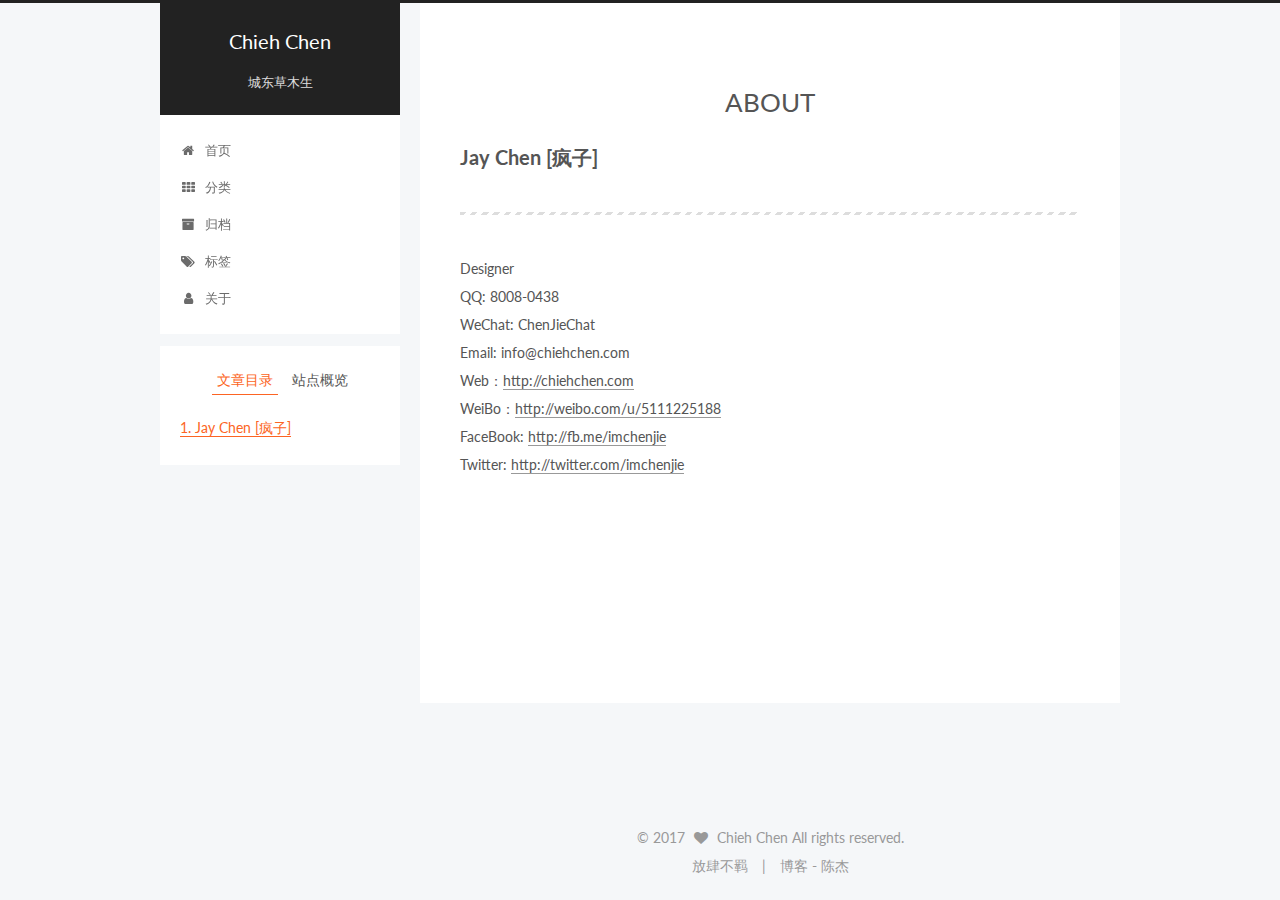
==== about/index.html @ 5070d433 "Site updated: 2017-07-24 15:08:11" ====
<!DOCTYPE html>



  


<html class="theme-next pisces use-motion" lang="zh-Hans">
<head>
  <meta charset="UTF-8"/>
<meta http-equiv="X-UA-Compatible" content="IE=edge" />
<meta name="viewport" content="width=device-width, initial-scale=1, maximum-scale=1"/>









<meta http-equiv="Cache-Control" content="no-transform" />
<meta http-equiv="Cache-Control" content="no-siteapp" />















  
  
  <link href="/lib/fancybox/source/jquery.fancybox.css?v=2.1.5" rel="stylesheet" type="text/css" />




  
  
  
  

  
    
    
  

  

  

  

  

  
    
    
    <link href="//fonts.googleapis.com/css?family=Lato:300,300italic,400,400italic,700,700italic&subset=latin,latin-ext" rel="stylesheet" type="text/css">
  






<link href="/lib/font-awesome/css/font-awesome.min.css?v=4.6.2" rel="stylesheet" type="text/css" />

<link href="/css/main.css?v=5.1.1" rel="stylesheet" type="text/css" />


  <meta name="keywords" content="Hexo, NexT" />








  <link rel="shortcut icon" type="image/x-icon" href="/favicon.ico?v=5.1.1" />






<meta name="description" content="Jay Chen [疯子] DesignerQQ: 8008-0438WeChat: ChenJieChatEmail: info@chiehchen.comWeb：http://chiehchen.comWeiBo：http://weibo.com/u/5111225188FaceBook: http://fb.me/imchenjieTwitter: http://twitter.com/im">
<meta property="og:type" content="website">
<meta property="og:title" content="ABOUT">
<meta property="og:url" content="http://chiehchen.com/about/index.html">
<meta property="og:site_name" content="Chieh Chen">
<meta property="og:description" content="Jay Chen [疯子] DesignerQQ: 8008-0438WeChat: ChenJieChatEmail: info@chiehchen.comWeb：http://chiehchen.comWeiBo：http://weibo.com/u/5111225188FaceBook: http://fb.me/imchenjieTwitter: http://twitter.com/im">
<meta property="og:locale" content="zh-Hans">
<meta property="og:updated_time" content="2017-07-24T06:23:41.690Z">
<meta name="twitter:card" content="summary">
<meta name="twitter:title" content="ABOUT">
<meta name="twitter:description" content="Jay Chen [疯子] DesignerQQ: 8008-0438WeChat: ChenJieChatEmail: info@chiehchen.comWeb：http://chiehchen.comWeiBo：http://weibo.com/u/5111225188FaceBook: http://fb.me/imchenjieTwitter: http://twitter.com/im">



<script type="text/javascript" id="hexo.configurations">
  var NexT = window.NexT || {};
  var CONFIG = {
    root: '/',
    scheme: 'Pisces',
    sidebar: {"position":"left","display":"post","offset":12,"offset_float":0,"b2t":false,"scrollpercent":false,"onmobile":false},
    fancybox: true,
    motion: true,
    duoshuo: {
      userId: '0',
      author: '博主'
    },
    algolia: {
      applicationID: '',
      apiKey: '',
      indexName: '',
      hits: {"per_page":10},
      labels: {"input_placeholder":"Search for Posts","hits_empty":"We didn't find any results for the search: ${query}","hits_stats":"${hits} results found in ${time} ms"}
    }
  };
</script>



  <link rel="canonical" href="http://chiehchen.com/about/"/>





  <title>ABOUT | Chieh Chen</title>
  














</head>

<body itemscope itemtype="http://schema.org/WebPage" lang="zh-Hans">

  
  
    
  

  <div class="container sidebar-position-left page-post-detail ">
    <div class="headband"></div>

    <header id="header" class="header" itemscope itemtype="http://schema.org/WPHeader">
      <div class="header-inner"><div class="site-brand-wrapper">
  <div class="site-meta ">
    

    <div class="custom-logo-site-title">
      <a href="/"  class="brand" rel="start">
        <span class="logo-line-before"><i></i></span>
        <span class="site-title">Chieh Chen</span>
        <span class="logo-line-after"><i></i></span>
      </a>
    </div>
      
        <p class="site-subtitle">城东草木生</p>
      
  </div>

  <div class="site-nav-toggle">
    <button>
      <span class="btn-bar"></span>
      <span class="btn-bar"></span>
      <span class="btn-bar"></span>
    </button>
  </div>
</div>

<nav class="site-nav">
  

  
    <ul id="menu" class="menu">
      
        
        <li class="menu-item menu-item-home">
          <a href="/" rel="section">
            
              <i class="menu-item-icon fa fa-fw fa-home"></i> <br />
            
            首页
          </a>
        </li>
      
        
        <li class="menu-item menu-item-categories">
          <a href="/categories/" rel="section">
            
              <i class="menu-item-icon fa fa-fw fa-th"></i> <br />
            
            分类
          </a>
        </li>
      
        
        <li class="menu-item menu-item-archives">
          <a href="/archives/" rel="section">
            
              <i class="menu-item-icon fa fa-fw fa-archive"></i> <br />
            
            归档
          </a>
        </li>
      
        
        <li class="menu-item menu-item-tags">
          <a href="/tags/" rel="section">
            
              <i class="menu-item-icon fa fa-fw fa-tags"></i> <br />
            
            标签
          </a>
        </li>
      
        
        <li class="menu-item menu-item-about">
          <a href="/about/" rel="section">
            
              <i class="menu-item-icon fa fa-fw fa-user"></i> <br />
            
            关于
          </a>
        </li>
      

      
    </ul>
  

  
</nav>



 </div>
    </header>

    <main id="main" class="main">
      <div class="main-inner">
        <div class="content-wrap">
          <div id="content" class="content">
            

  <div id="posts" class="posts-expand">
  <header class="post-header">

	<h1 class="post-title" itemprop="name headline">ABOUT</h1>



</header>

    
    
      <h2 id="Jay-Chen-疯子"><a href="#Jay-Chen-疯子" class="headerlink" title="Jay Chen [疯子]"></a>Jay Chen [疯子]</h2><hr>
<p>Designer<br>QQ: 8008-0438<br>WeChat: ChenJieChat<br>Email: info@chiehchen.com<br>Web：<a href="http://chiehchen.com">http://chiehchen.com</a><br>WeiBo：<a href="http://weibo.com/u/5111225188" target="_blank" rel="external">http://weibo.com/u/5111225188</a><br>FaceBook: <a href="http://fb.me/imchenjie" target="_blank" rel="external">http://fb.me/imchenjie</a><br>Twitter: <a href="http://twitter.com/imchenjie" target="_blank" rel="external">http://twitter.com/imchenjie</a></p>

    
  </div>


          </div>
          


          

        </div>
        
          
  
  <div class="sidebar-toggle">
    <div class="sidebar-toggle-line-wrap">
      <span class="sidebar-toggle-line sidebar-toggle-line-first"></span>
      <span class="sidebar-toggle-line sidebar-toggle-line-middle"></span>
      <span class="sidebar-toggle-line sidebar-toggle-line-last"></span>
    </div>
  </div>

  <aside id="sidebar" class="sidebar">
    
    <div class="sidebar-inner">

      

      
        <ul class="sidebar-nav motion-element">
          <li class="sidebar-nav-toc sidebar-nav-active" data-target="post-toc-wrap" >
            文章目录
          </li>
          <li class="sidebar-nav-overview" data-target="site-overview">
            站点概览
          </li>
        </ul>
      

      <section class="site-overview sidebar-panel">
        <div class="site-author motion-element" itemprop="author" itemscope itemtype="http://schema.org/Person">
          <img class="site-author-image" itemprop="image"
               src="/images/avatar.gif"
               alt="Chieh Chen" />
          <p class="site-author-name" itemprop="name">Chieh Chen</p>
           
              <p class="site-description motion-element" itemprop="description">学无止境</p>
          
        </div>
        <nav class="site-state motion-element">

          
            <div class="site-state-item site-state-posts">
              <a href="/archives/">
                <span class="site-state-item-count">1</span>
                <span class="site-state-item-name">日志</span>
              </a>
            </div>
          

          

          

        </nav>

        

        <div class="links-of-author motion-element">
          
            
              <span class="links-of-author-item">
                <a href="https://github.com/JayChn" target="_blank" title="GitHub">
                  
                    <i class="fa fa-fw fa-github"></i>
                  
                  GitHub
                </a>
              </span>
            
              <span class="links-of-author-item">
                <a href="http://weibo.com/chenjie89" target="_blank" title="Weibo">
                  
                    <i class="fa fa-fw fa-weibo"></i>
                  
                  Weibo
                </a>
              </span>
            
              <span class="links-of-author-item">
                <a href="https://twitter.com/imchenjie" target="_blank" title="Twitter">
                  
                    <i class="fa fa-fw fa-twitter"></i>
                  
                  Twitter
                </a>
              </span>
            
              <span class="links-of-author-item">
                <a href="https://fb.me/imchenjie" target="_blank" title="facebook">
                  
                    <i class="fa fa-fw fa-globe"></i>
                  
                  facebook
                </a>
              </span>
            
          
        </div>

        
        

        
        
          <div class="links-of-blogroll motion-element links-of-blogroll-inline">
            <div class="links-of-blogroll-title">
              <i class="fa  fa-fw fa-globe"></i>
              友情链接测试
            </div>
            <ul class="links-of-blogroll-list">
              
                <li class="links-of-blogroll-item">
                  <a href="http://hao.sb" title="TEST" target="_blank">TEST</a>
                </li>
              
            </ul>
          </div>
        

        


      </section>

      
      <!--noindex-->
        <section class="post-toc-wrap motion-element sidebar-panel sidebar-panel-active">
          <div class="post-toc">

            
              
            

            
              <div class="post-toc-content"><ol class="nav"><li class="nav-item nav-level-2"><a class="nav-link" href="#Jay-Chen-疯子"><span class="nav-number">1.</span> <span class="nav-text">Jay Chen [疯子]</span></a></li></ol></div>
            

          </div>
        </section>
      <!--/noindex-->
      

      

    </div>
  </aside>


        
      </div>
    </main>

    <footer id="footer" class="footer">
      <div class="footer-inner">
        <div class="copyright" >
  
  &copy; 
  <span itemprop="copyrightYear">2017</span>
  <span class="with-love">
    <i class="fa fa-heart"></i>
  </span>
  <span class="author" itemprop="copyrightHolder"> Chieh Chen All rights reserved.</span>
</div>


<div class="powered-by">
    放肆不羁
</div>

<div class="theme-info">
  博客 -
  陈杰
  </a>
</div>


        

        
      </div>
    </footer>

    
      <div class="back-to-top">
        <i class="fa fa-arrow-up"></i>
        
      </div>
    

  </div>

  

<script type="text/javascript">
  if (Object.prototype.toString.call(window.Promise) !== '[object Function]') {
    window.Promise = null;
  }
</script>









  












  
  <script type="text/javascript" src="/lib/jquery/index.js?v=2.1.3"></script>

  
  <script type="text/javascript" src="/lib/fastclick/lib/fastclick.min.js?v=1.0.6"></script>

  
  <script type="text/javascript" src="/lib/jquery_lazyload/jquery.lazyload.js?v=1.9.7"></script>

  
  <script type="text/javascript" src="/lib/velocity/velocity.min.js?v=1.2.1"></script>

  
  <script type="text/javascript" src="/lib/velocity/velocity.ui.min.js?v=1.2.1"></script>

  
  <script type="text/javascript" src="/lib/fancybox/source/jquery.fancybox.pack.js?v=2.1.5"></script>


  


  <script type="text/javascript" src="/js/src/utils.js?v=5.1.1"></script>

  <script type="text/javascript" src="/js/src/motion.js?v=5.1.1"></script>



  
  


  <script type="text/javascript" src="/js/src/affix.js?v=5.1.1"></script>

  <script type="text/javascript" src="/js/src/schemes/pisces.js?v=5.1.1"></script>



  
    <script type="text/javascript" src="/js/src/scrollspy.js?v=5.1.1"></script>
<script type="text/javascript" src="/js/src/post-details.js?v=5.1.1"></script>

  

  


  <script type="text/javascript" src="/js/src/bootstrap.js?v=5.1.1"></script>



  


  




	





  





  






  





  

  

  

  

  

  

</body>
</html>
---- css/main.css ----
/* normalize.css v3.0.2 | MIT License | git.io/normalize */
html {
  font-family: sans-serif; /* 1 */
  -ms-text-size-adjust: 100%; /* 2 */
  -webkit-text-size-adjust: 100%; /* 2 */
}
body {
  margin: 0;
}
article,
aside,
details,
figcaption,
figure,
footer,
header,
hgroup,
main,
menu,
nav,
section,
summary {
  display: block;
}
audio,
canvas,
progress,
video {
  display: inline-block; /* 1 */
  vertical-align: baseline; /* 2 */
}
audio:not([controls]) {
  display: none;
  height: 0;
}
[hidden],
template {
  display: none;
}
a {
  background-color: transparent;
}
a:active,
a:hover {
  outline: 0;
}
abbr[title] {
  border-bottom: 1px dotted;
}
b,
strong {
  font-weight: bold;
}
dfn {
  font-style: italic;
}
h1 {
  font-size: 2em;
  margin: 0.67em 0;
}
mark {
  background: #ff0;
  color: #000;
}
small {
  font-size: 80%;
}
sub,
sup {
  font-size: 75%;
  line-height: 0;
  position: relative;
  vertical-align: baseline;
}
sup {
  top: -0.5em;
}
sub {
  bottom: -0.25em;
}
img {
  border: 0;
}
svg:not(:root) {
  overflow: hidden;
}
figure {
  margin: 1em 40px;
}
hr {
  -moz-box-sizing: content-box;
  box-sizing: content-box;
  height: 0;
}
pre {
  overflow: auto;
}
code,
kbd,
pre,
samp {
  font-family: monospace, monospace;
  font-size: 1em;
}
button,
input,
optgroup,
select,
textarea {
  color: inherit; /* 1 */
  font: inherit; /* 2 */
  margin: 0; /* 3 */
}
button {
  overflow: visible;
}
button,
select {
  text-transform: none;
}
button,
html input[type="button"],
input[type="reset"],
input[type="submit"] {
  -webkit-appearance: button; /* 2 */
  cursor: pointer; /* 3 */
}
button[disabled],
html input[disabled] {
  cursor: default;
}
button::-moz-focus-inner,
input::-moz-focus-inner {
  border: 0;
  padding: 0;
}
input {
  line-height: normal;
}
input[type="checkbox"],
input[type="radio"] {
  box-sizing: border-box; /* 1 */
  padding: 0; /* 2 */
}
input[type="number"]::-webkit-inner-spin-button,
input[type="number"]::-webkit-outer-spin-button {
  height: auto;
}
input[type="search"] {
  -webkit-appearance: textfield; /* 1 */
  -moz-box-sizing: content-box;
  -webkit-box-sizing: content-box; /* 2 */
  box-sizing: content-box;
}
input[type="search"]::-webkit-search-cancel-button,
input[type="search"]::-webkit-search-decoration {
  -webkit-appearance: none;
}
fieldset {
  border: 1px solid #c0c0c0;
  margin: 0 2px;
  padding: 0.35em 0.625em 0.75em;
}
legend {
  border: 0; /* 1 */
  padding: 0; /* 2 */
}
textarea {
  overflow: auto;
}
optgroup {
  font-weight: bold;
}
table {
  border-collapse: collapse;
  border-spacing: 0;
}
td,
th {
  padding: 0;
}
::selection {
  background: #262a30;
  color: #fff;
}
body {
  position: relative;
  font-family: 'Lato', "PingFang SC", "Microsoft YaHei", sans-serif;
  font-size: 14px;
  line-height: 2;
  color: #555;
  background: #f5f7f9;
}
@media (max-width: 767px) {
  body {
    padding-right: 0 !important;
  }
}
@media (min-width: 768px) and (max-width: 991px) {
  body {
    padding-right: 0 !important;
  }
}
@media (min-width: 1600px) {
  body {
    font-size: 16px;
  }
}
h1,
h2,
h3,
h4,
h5,
h6 {
  margin: 0;
  padding: 0;
  font-weight: bold;
  line-height: 1.5;
  font-family: 'Lato', "PingFang SC", "Microsoft YaHei", sans-serif;
}
h2,
h3,
h4,
h5,
h6 {
  margin: 20px 0 15px;
}
h1 {
  font-size: 22px;
}
@media (max-width: 767px) {
  h1 {
    font-size: 18px;
  }
}
h2 {
  font-size: 20px;
}
@media (max-width: 767px) {
  h2 {
    font-size: 16px;
  }
}
h3 {
  font-size: 18px;
}
@media (max-width: 767px) {
  h3 {
    font-size: 14px;
  }
}
h4 {
  font-size: 16px;
}
@media (max-width: 767px) {
  h4 {
    font-size: 12px;
  }
}
h5 {
  font-size: 14px;
}
@media (max-width: 767px) {
  h5 {
    font-size: 10px;
  }
}
h6 {
  font-size: 12px;
}
@media (max-width: 767px) {
  h6 {
    font-size: 8px;
  }
}
p {
  margin: 0 0 25px 0;
}
a {
  color: #555;
  text-decoration: none;
  border-bottom: 1px solid #999;
  word-wrap: break-word;
}
a:hover {
  color: #222;
  border-bottom-color: #222;
}
blockquote {
  margin: 0;
  padding: 0;
}
img {
  display: block;
  margin: auto;
  max-width: 100%;
  height: auto;
}
hr {
  margin: 40px 0;
  height: 3px;
  border: none;
  background-color: #ddd;
  background-image: repeating-linear-gradient(-45deg, #fff, #fff 4px, transparent 4px, transparent 8px);
}
blockquote {
  padding: 0 15px;
  color: #666;
  border-left: 4px solid #ddd;
}
blockquote cite::before {
  content: "-";
  padding: 0 5px;
}
dt {
  font-weight: 700;
}
dd {
  margin: 0;
  padding: 0;
}
.text-left {
  text-align: left;
}
.text-center {
  text-align: center;
}
.text-right {
  text-align: right;
}
.text-justify {
  text-align: justify;
}
.text-nowrap {
  white-space: nowrap;
}
.text-lowercase {
  text-transform: lowercase;
}
.text-uppercase {
  text-transform: uppercase;
}
.text-capitalize {
  text-transform: capitalize;
}
.center-block {
  display: block;
  margin-left: auto;
  margin-right: auto;
}
.clearfix:before,
.clearfix:after {
  content: " ";
  display: table;
}
.clearfix:after {
  clear: both;
}
.pullquote {
  width: 45%;
}
.pullquote.left {
  float: left;
  margin-left: 5px;
  margin-right: 10px;
}
.pullquote.right {
  float: right;
  margin-left: 10px;
  margin-right: 5px;
}
.affix.affix.affix {
  position: fixed;
}
.translation {
  margin-top: -20px;
  font-size: 14px;
  color: #999;
}
.scrollbar-measure {
  width: 100px;
  height: 100px;
  overflow: scroll;
  position: absolute;
  top: -9999px;
}
.use-motion .motion-element {
  opacity: 0;
}
table {
  margin: 20px 0;
  width: 100%;
  border-collapse: collapse;
  border-spacing: 0;
  border: 1px solid #ddd;
  font-size: 14px;
  table-layout: fixed;
  word-wrap: break-all;
}
table>tbody>tr:nth-of-type(odd) {
  background-color: #f9f9f9;
}
table>tbody>tr:hover {
  background-color: #f5f5f5;
}
caption,
th,
td {
  padding: 8px;
  text-align: left;
  vertical-align: middle;
  font-weight: normal;
}
th,
td {
  border-bottom: 3px solid #ddd;
  border-right: 1px solid #eee;
}
th {
  padding-bottom: 10px;
  font-weight: 700;
}
td {
  border-bottom-width: 1px;
}
html,
body {
  height: 100%;
}
.container {
  position: relative;
  min-height: 100%;
}
.header-inner {
  margin: 0 auto;
  padding: 100px 0 70px;
  width: 700px;
}
@media (min-width: 1600px) {
  .container .header-inner {
    width: 900px;
  }
}
.main {
  padding-bottom: 150px;
}
.main-inner {
  margin: 0 auto;
  width: 700px;
}
@media (min-width: 1600px) {
  .container .main-inner {
    width: 900px;
  }
}
.footer {
  position: absolute;
  left: 0;
  bottom: 0;
  width: 100%;
  min-height: 50px;
}
.footer-inner {
  box-sizing: border-box;
  margin: 20px auto;
  width: 700px;
}
@media (min-width: 1600px) {
  .container .footer-inner {
    width: 900px;
  }
}
pre,
.highlight {
  overflow: auto;
  margin: 20px 0;
  padding: 0;
  font-size: 13px;
  color: #4d4d4c;
  background: #f7f7f7;
  line-height: 1.6;
}
pre,
code {
  font-family: consolas, Menlo, "PingFang SC", "Microsoft YaHei", monospace;
}
code {
  padding: 2px 4px;
  word-wrap: break-word;
  color: #555;
  background: #eee;
  border-radius: 3px;
  font-size: 13px;
}
pre code {
  padding: 0;
  color: #4d4d4c;
  background: none;
  text-shadow: none;
}
.highlight {
  border-radius: 1px;
}
.highlight pre {
  border: none;
  margin: 0;
  padding: 10px 0;
}
.highlight table {
  margin: 0;
  width: auto;
  border: none;
}
.highlight td {
  border: none;
  padding: 0;
}
.highlight figcaption {
  font-size: 1em;
  color: #4d4d4c;
  line-height: 1em;
  margin-bottom: 1em;
}
.highlight figcaption:before,
.highlight figcaption:after {
  content: " ";
  display: table;
}
.highlight figcaption:after {
  clear: both;
}
.highlight figcaption a {
  float: right;
  color: #4d4d4c;
}
.highlight figcaption a:hover {
  border-bottom-color: #4d4d4c;
}
.highlight .gutter pre {
  padding-left: 10px;
  padding-right: 10px;
  color: #869194;
  text-align: right;
  background-color: #eff2f3;
}
.highlight .code pre {
  width: 100%;
  padding-left: 10px;
  padding-right: 10px;
  background-color: #f7f7f7;
}
.highlight .line {
  height: 20px;
}
.gutter {
  -webkit-user-select: none;
  -moz-user-select: none;
  -ms-user-select: none;
  user-select: none;
}
.gist table {
  width: auto;
}
.gist table td {
  border: none;
}
pre .deletion {
  background: #fdd;
}
pre .addition {
  background: #dfd;
}
pre .meta {
  color: #8959a8;
}
pre .comment {
  color: #8e908c;
}
pre .variable,
pre .attribute,
pre .tag,
pre .regexp,
pre .ruby .constant,
pre .xml .tag .title,
pre .xml .pi,
pre .xml .doctype,
pre .html .doctype,
pre .css .id,
pre .css .class,
pre .css .pseudo {
  color: #c82829;
}
pre .number,
pre .preprocessor,
pre .built_in,
pre .literal,
pre .params,
pre .constant,
pre .command {
  color: #f5871f;
}
pre .ruby .class .title,
pre .css .rules .attribute,
pre .string,
pre .value,
pre .inheritance,
pre .header,
pre .ruby .symbol,
pre .xml .cdata,
pre .special,
pre .number,
pre .formula {
  color: #718c00;
}
pre .title,
pre .css .hexcolor {
  color: #3e999f;
}
pre .function,
pre .python .decorator,
pre .python .title,
pre .ruby .function .title,
pre .ruby .title .keyword,
pre .perl .sub,
pre .javascript .title,
pre .coffeescript .title {
  color: #4271ae;
}
pre .keyword,
pre .javascript .function {
  color: #8959a8;
}
.full-image.full-image.full-image {
  border: none;
  max-width: 100%;
  width: auto;
  margin: 20px auto;
}
@media (min-width: 992px) {
  .full-image.full-image.full-image {
    max-width: none;
    width: 118%;
    margin: 0 -9%;
  }
}
.blockquote-center,
.page-home .post-type-quote blockquote,
.page-post-detail .post-type-quote blockquote {
  position: relative;
  margin: 40px 0;
  padding: 0;
  border-left: none;
  text-align: center;
}
.blockquote-center::before,
.page-home .post-type-quote blockquote::before,
.page-post-detail .post-type-quote blockquote::before,
.blockquote-center::after,
.page-home .post-type-quote blockquote::after,
.page-post-detail .post-type-quote blockquote::after {
  position: absolute;
  content: ' ';
  display: block;
  width: 100%;
  height: 24px;
  opacity: 0.2;
  background-repeat: no-repeat;
  background-position: 0 -6px;
  background-size: 22px 22px;
}
.blockquote-center::before,
.page-home .post-type-quote blockquote::before,
.page-post-detail .post-type-quote blockquote::before {
  top: -20px;
  background-image: url("../images/quote-l.svg");
  border-top: 1px solid #ccc;
}
.blockquote-center::after,
.page-home .post-type-quote blockquote::after,
.page-post-detail .post-type-quote blockquote::after {
  bottom: -20px;
  background-image: url("../images/quote-r.svg");
  border-bottom: 1px solid #ccc;
  background-position: 100% 8px;
}
.blockquote-center p,
.page-home .post-type-quote blockquote p,
.page-post-detail .post-type-quote blockquote p,
.blockquote-center div,
.page-home .post-type-quote blockquote div,
.page-post-detail .post-type-quote blockquote div {
  text-align: center;
}
.post .post-body .group-picture img {
  box-sizing: border-box;
  padding: 0 3px;
  border: none;
}
.post .group-picture-row {
  overflow: hidden;
  margin-top: 6px;
}
.post .group-picture-row:first-child {
  margin-top: 0;
}
.post .group-picture-column {
  float: left;
}
.page-post-detail .post-body .group-picture-column {
  float: none;
  margin-top: 10px;
  width: auto !important;
}
.page-post-detail .post-body .group-picture-column img {
  margin: 0 auto;
}
.page-archive .group-picture-container {
  overflow: hidden;
}
.page-archive .group-picture-row {
  float: left;
}
.page-archive .group-picture-row:first-child {
  margin-top: 6px;
}
.page-archive .group-picture-column {
  max-width: 150px;
  max-height: 150px;
}
.note {
  padding: 20px;
  margin: 20px 0;
  border: 1px solid #eee;
  border-left-width: 5px;
  border-radius: 3px;
}
.note h2,
.note h3,
.note h4,
.note h5,
.note h6 {
  margin-top: 0;
  margin-bottom: 5px;
  padding-top: 0 !important;
}
.note p:last-child {
  margin-bottom: 0;
}
.note code {
  border-radius: 3px;
}
.note+.note {
  margin-top: -5px;
}
.default {
  border-left-color: #777;
}
.default h2,
.default h3,
.default h4,
.default h5,
.default h6 {
  color: #777;
}
.primary {
  border-left-color: #428bca;
}
.primary h2,
.primary h3,
.primary h4,
.primary h5,
.primary h6 {
  color: #428bca;
}
.success {
  border-left-color: #5cb85c;
}
.success h2,
.success h3,
.success h4,
.success h5,
.success h6 {
  color: #5cb85c;
}
.danger {
  border-left-color: #d9534f;
}
.danger h2,
.danger h3,
.danger h4,
.danger h5,
.danger h6 {
  color: #d9534f;
}
.warning {
  border-left-color: #f0ad4e;
}
.warning h2,
.warning h3,
.warning h4,
.warning h5,
.warning h6 {
  color: #f0ad4e;
}
.info {
  border-left-color: #5bc0de;
}
.info h2,
.info h3,
.info h4,
.info h5,
.info h6 {
  color: #5bc0de;
}
.btn {
  display: inline-block;
  padding: 0 20px;
  font-size: 14px;
  color: #fff;
  background: #222;
  border: 2px solid #555;
  text-decoration: none;
  border-radius: 0;
  transition-property: background-color;
  transition-duration: 0.2s;
  transition-timing-function: ease-in-out;
  transition-delay: 0s;
}
.btn:hover,
.post-button .btn:hover {
  border-color: #222;
  color: #fff;
  background: #222;
}
.btn-bar {
  display: block;
  width: 22px;
  height: 2px;
  background: #555;
  border-radius: 1px;
}
.btn-bar+.btn-bar {
  margin-top: 4px;
}
.pagination {
  margin: 120px 0 40px;
  text-align: center;
  border-top: 1px solid #eee;
}
.page-number-basic,
.pagination .prev,
.pagination .next,
.pagination .page-number,
.pagination .space {
  display: inline-block;
  position: relative;
  top: -1px;
  margin: 0 10px;
  padding: 0 10px;
  line-height: 30px;
}
@media (max-width: 767px) {
  .page-number-basic,
  .pagination .prev,
  .pagination .next,
  .pagination .page-number,
  .pagination .space {
    margin: 0 5px;
  }
}
.pagination .prev,
.pagination .next,
.pagination .page-number {
  border-bottom: 0;
  border-top: 1px solid #eee;
  transition-property: border-color;
  transition-duration: 0.2s;
  transition-timing-function: ease-in-out;
  transition-delay: 0s;
}
.pagination .prev:hover,
.pagination .next:hover,
.pagination .page-number:hover {
  border-top-color: #222;
}
.pagination .space {
  padding: 0;
  margin: 0;
}
.pagination .prev {
  margin-left: 0;
}
.pagination .next {
  margin-right: 0;
}
.pagination .page-number.current {
  color: #fff;
  background: #ccc;
  border-top-color: #ccc;
}
@media (max-width: 767px) {
  .pagination {
    border-top: none;
  }
  .pagination .prev,
  .pagination .next,
  .pagination .page-number {
    margin-bottom: 10px;
    border-top: 0;
    border-bottom: 1px solid #eee;
  }
  .pagination .prev:hover,
  .pagination .next:hover,
  .pagination .page-number:hover {
    border-bottom-color: #222;
  }
}
.comments {
  margin: 60px 20px 0;
}
.tag-cloud {
  text-align: center;
}
.tag-cloud a {
  display: inline-block;
  margin: 10px;
}
.back-to-top {
  box-sizing: border-box;
  position: fixed;
  bottom: -100px;
  right: 30px;
  z-index: 1050;
  padding: 0 6px;
  width: 24px;
  background: #222;
  font-size: 12px;
  opacity: 0.6;
  color: #fff;
  cursor: pointer;
  text-align: center;
  -webkit-transform: translateZ(0);
  transition-property: bottom;
  transition-duration: 0.2s;
  transition-timing-function: ease-in-out;
  transition-delay: 0s;
}
@media (min-width: 768px) and (max-width: 991px) {
  .back-to-top {
    display: none !important;
  }
}
@media (max-width: 767px) {
  .back-to-top {
    display: none !important;
  }
}
.back-to-top.back-to-top-on {
  bottom: 30px;
}
.header {
  background: transparent;
}
.header-inner {
  position: relative;
}
.headband {
  height: 3px;
  background: #222;
}
.site-meta {
  margin: 0;
  text-align: center;
}
@media (max-width: 767px) {
  .site-meta {
    text-align: center;
  }
}
.brand {
  position: relative;
  display: inline-block;
  padding: 0 40px;
  color: #fff;
  background: #222;
  border-bottom: none;
}
.brand:hover {
  color: #fff;
}
.logo {
  display: inline-block;
  margin-right: 5px;
  line-height: 36px;
  vertical-align: top;
}
.site-title {
  display: inline-block;
  vertical-align: top;
  line-height: 36px;
  font-size: 20px;
  font-weight: normal;
  font-family: 'Lato', "PingFang SC", "Microsoft YaHei", sans-serif;
}
.site-subtitle {
  margin-top: 10px;
  font-size: 13px;
  color: #ddd;
}
.use-motion .brand {
  opacity: 0;
}
.use-motion .logo,
.use-motion .site-title,
.use-motion .site-subtitle {
  opacity: 0;
  position: relative;
  top: -10px;
}
.site-nav-toggle {
  display: none;
  position: absolute;
  top: 10px;
  left: 10px;
}
@media (max-width: 767px) {
  .site-nav-toggle {
    display: block;
  }
}
.site-nav-toggle button {
  margin-top: 2px;
  padding: 9px 10px;
  background: transparent;
  border: none;
}
@media (max-width: 767px) {
  .site-nav {
    display: none;
    margin: 0 -10px;
    padding: 0 10px;
    clear: both;
    border-top: 1px solid #ddd;
  }
}
@media (min-width: 768px) and (max-width: 991px) {
  .site-nav {
    display: block !important;
  }
}
@media (min-width: 992px) {
  .site-nav {
    display: block !important;
  }
}
.menu {
  margin-top: 20px;
  padding-left: 0;
  text-align: center;
}
.menu .menu-item {
  display: inline-block;
  margin: 0 10px;
  list-style: none;
}
@media screen and (max-width: 767px) {
  .menu .menu-item {
    margin-top: 10px;
  }
}
.menu .menu-item a {
  display: block;
  font-size: 13px;
  line-height: inherit;
  border-bottom: 1px solid transparent;
  transition-property: border-color;
  transition-duration: 0.2s;
  transition-timing-function: ease-in-out;
  transition-delay: 0s;
}
.menu .menu-item a:hover,
.menu-item-active a {
  border-bottom-color: #222;
}
.menu .menu-item .fa {
  margin-right: 5px;
}
.use-motion .menu-item {
  opacity: 0;
}
.post-body {
  font-family: 'Lato', "PingFang SC", "Microsoft YaHei", sans-serif;
}
@media (max-width: 767px) {
  .post-body {
    word-break: break-word;
  }
}
.post-body .fancybox img {
  display: block !important;
  margin: 0 auto;
  cursor: pointer;
  cursor: zoom-in;
  cursor: -webkit-zoom-in;
}
.post-body .image-caption,
.post-body .figure .caption {
  margin: 10px auto 15px;
  text-align: center;
  font-size: 14px;
  color: #999;
  font-weight: bold;
  line-height: 1;
}
.post-sticky-flag {
  display: inline-block;
  font-size: 16px;
  -ms-transform: rotate(30deg);
  -webkit-transform: rotate(30deg);
  -moz-transform: rotate(30deg);
  -ms-transform: rotate(30deg);
  -o-transform: rotate(30deg);
  transform: rotate(30deg);
}
.posts-expand {
  padding-top: 40px;
}
@media (max-width: 767px) {
  .posts-expand {
    margin: 0 20px;
  }
  .post-body pre {
    padding: 10px;
  }
  .post-body pre .gutter pre {
    padding-right: 10px;
  }
  .post-body .highlight {
    margin-left: 0px;
    margin-right: 0px;
    padding: 0;
  }
  .post-body .highlight .gutter pre {
    padding-right: 10px;
  }
}
@media (min-width: 992px) {
  .posts-expand .post-body {
    text-align: justify;
  }
}
.posts-expand .post-body h2,
.posts-expand .post-body h3,
.posts-expand .post-body h4,
.posts-expand .post-body h5,
.posts-expand .post-body h6 {
  padding-top: 10px;
}
.posts-expand .post-body h2 .header-anchor,
.posts-expand .post-body h3 .header-anchor,
.posts-expand .post-body h4 .header-anchor,
.posts-expand .post-body h5 .header-anchor,
.posts-expand .post-body h6 .header-anchor {
  float: right;
  margin-left: 10px;
  color: #ccc;
  border-bottom-style: none;
  visibility: hidden;
}
.posts-expand .post-body h2 .header-anchor:hover,
.posts-expand .post-body h3 .header-anchor:hover,
.posts-expand .post-body h4 .header-anchor:hover,
.posts-expand .post-body h5 .header-anchor:hover,
.posts-expand .post-body h6 .header-anchor:hover {
  color: inherit;
}
.posts-expand .post-body h2:hover .header-anchor,
.posts-expand .post-body h3:hover .header-anchor,
.posts-expand .post-body h4:hover .header-anchor,
.posts-expand .post-body h5:hover .header-anchor,
.posts-expand .post-body h6:hover .header-anchor {
  visibility: visible;
}
.posts-expand .post-body ul li {
  list-style: circle;
}
.posts-expand .post-body img {
  box-sizing: border-box;
  margin: auto;
  padding: 3px;
  border: 1px solid #ddd;
}
.posts-expand .fancybox img {
  margin: 0 auto;
}
@media (max-width: 767px) {
  .posts-collapse {
    margin: 0 20px;
  }
  .posts-collapse .post-title,
  .posts-collapse .post-meta {
    display: block;
    width: auto;
    text-align: left;
  }
}
.posts-collapse {
  position: relative;
  z-index: 1010;
  margin-left: 55px;
}
.posts-collapse::after {
  content: " ";
  position: absolute;
  top: 20px;
  left: 0;
  margin-left: -2px;
  width: 4px;
  height: 100%;
  background: #f5f5f5;
  z-index: -1;
}
@media (max-width: 767px) {
  .posts-collapse {
    margin: 0 20px;
  }
}
.posts-collapse .collection-title {
  position: relative;
  margin: 60px 0;
}
.posts-collapse .collection-title h1,
.posts-collapse .collection-title h2 {
  margin-left: 20px;
}
.posts-collapse .collection-title small {
  color: #bbb;
  margin-left: 5px;
}
.posts-collapse .collection-title::before {
  content: " ";
  position: absolute;
  left: 0;
  top: 50%;
  margin-left: -4px;
  margin-top: -4px;
  width: 8px;
  height: 8px;
  background: #bbb;
  border-radius: 50%;
}
.posts-collapse .post {
  margin: 30px 0;
}
.posts-collapse .post-header {
  position: relative;
  transition-duration: 0.2s;
  transition-timing-function: ease-in-out;
  transition-delay: 0s;
  transition-property: border;
  border-bottom: 1px dashed #ccc;
}
.posts-collapse .post-header::before {
  content: " ";
  position: absolute;
  left: 0;
  top: 12px;
  width: 6px;
  height: 6px;
  margin-left: -4px;
  background: #bbb;
  border-radius: 50%;
  border: 1px solid #fff;
  transition-duration: 0.2s;
  transition-timing-function: ease-in-out;
  transition-delay: 0s;
  transition-property: background;
}
.posts-collapse .post-header:hover {
  border-bottom-color: #666;
}
.posts-collapse .post-header:hover::before {
  background: #222;
}
.posts-collapse .post-meta {
  position: absolute;
  font-size: 12px;
  left: 20px;
  top: 5px;
}
.posts-collapse .post-comments-count {
  display: none;
}
.posts-collapse .post-title {
  margin-left: 60px;
  font-size: 16px;
  font-weight: normal;
  line-height: inherit;
}
.posts-collapse .post-title::after {
  margin-left: 3px;
  opacity: 0.6;
}
.posts-collapse .post-title a {
  color: #666;
  border-bottom: none;
}
.page-home .post-type-quote .post-header,
.page-post-detail .post-type-quote .post-header,
.page-home .post-type-quote .post-tags,
.page-post-detail .post-type-quote .post-tags {
  display: none;
}
.posts-expand .post-title {
  font-size: 26px;
  text-align: center;
  word-break: break-word;
  font-weight: 400;
}
@media (max-width: 767px) {
  .posts-expand .post-title {
    font-size: 22px;
  }
}
.posts-expand .post-title-link {
  display: inline-block;
  position: relative;
  color: #555;
  border-bottom: none;
  line-height: 1.2;
  vertical-align: top;
}
.posts-expand .post-title-link::before {
  content: "";
  position: absolute;
  width: 100%;
  height: 2px;
  bottom: 0;
  left: 0;
  background-color: #000;
  visibility: hidden;
  -webkit-transform: scaleX(0);
  -moz-transform: scaleX(0);
  -ms-transform: scaleX(0);
  -o-transform: scaleX(0);
  transform: scaleX(0);
  transition-duration: 0.2s;
  transition-timing-function: ease-in-out;
  transition-delay: 0s;
}
.posts-expand .post-title-link:hover::before {
  visibility: visible;
  -webkit-transform: scaleX(1);
  -moz-transform: scaleX(1);
  -ms-transform: scaleX(1);
  -o-transform: scaleX(1);
  transform: scaleX(1);
}
.posts-expand .post-title-link .fa {
  font-size: 16px;
}
.posts-expand .post-meta {
  margin: 3px 0 60px 0;
  color: #999;
  font-family: 'Lato', "PingFang SC", "Microsoft YaHei", sans-serif;
  font-size: 12px;
  text-align: center;
}
.posts-expand .post-meta .post-category-list {
  display: inline-block;
  margin: 0;
  padding: 3px;
}
.posts-expand .post-meta .post-category-list-link {
  color: #999;
}
.posts-expand .post-meta .post-description {
  font-size: 14px;
  margin-top: 2px;
}
.post-wordcount {
  display: inline-block;
}
.post-meta-divider {
  margin: 0 0.5em;
}
.post-meta-item-icon {
  margin-right: 3px;
}
@media (min-width: 768px) and (max-width: 991px) {
  .post-meta-item-icon {
    display: inline-block;
  }
}
@media (max-width: 767px) {
  .post-meta-item-icon {
    display: inline-block;
  }
}
@media (min-width: 768px) and (max-width: 991px) {
  .post-meta-item-text {
    display: none;
  }
}
@media (max-width: 767px) {
  .post-meta-item-text {
    display: none;
  }
}
@media (max-width: 767px) {
  .posts-expand .post-comments-count {
    display: none;
  }
}
.post-button {
  margin-top: 50px;
}
.post-button .btn {
  color: #555;
  font-size: 14px;
  background: #fff;
  border-radius: 2px;
  line-height: 2;
  margin: 0 4px 8px 4px;
}
.post-button .fa-fw {
  width: 1.285714285714286em;
  text-align: left;
}
.posts-expand .post-tags {
  margin-top: 40px;
  text-align: center;
}
.posts-expand .post-tags a {
  display: inline-block;
  margin-right: 10px;
  font-size: 13px;
}
.post-nav {
  display: table;
  margin-top: 15px;
  width: 100%;
  border-top: 1px solid #eee;
}
.post-nav-divider {
  display: table-cell;
  width: 10%;
}
.post-nav-item {
  display: table-cell;
  padding: 10px 0 0 0;
  width: 45%;
  vertical-align: top;
}
.post-nav-item a {
  position: relative;
  display: block;
  line-height: 25px;
  font-size: 14px;
  color: #555;
  border-bottom: none;
}
.post-nav-item a:hover {
  color: #222;
  border-bottom: none;
}
.post-nav-item a:active {
  top: 2px;
}
.post-nav-item .fa {
  position: absolute;
  top: 8px;
  left: 0;
  font-size: 12px;
}
.post-nav-next a {
  padding-left: 15px;
}
.post-nav-prev {
  text-align: right;
}
.post-nav-prev a {
  padding-right: 15px;
}
.post-nav-prev .fa {
  right: 0;
  left: auto;
}
.posts-expand .post-eof {
  display: block;
  margin: 80px auto 60px;
  width: 8%;
  height: 1px;
  background: #ccc;
  text-align: center;
}
.post:last-child .post-eof.post-eof.post-eof {
  display: none;
}
.post-gallery {
  display: table;
  table-layout: fixed;
  width: 100%;
  border-collapse: separate;
}
.post-gallery-row {
  display: table-row;
}
.post-gallery .post-gallery-img {
  display: table-cell;
  text-align: center;
  vertical-align: middle;
  border: none;
}
.post-gallery .post-gallery-img img {
  max-width: 100%;
  max-height: 100%;
  border: none;
}
.fancybox-close,
.fancybox-close:hover {
  border: none;
}
.sidebar {
  position: fixed;
  right: 0;
  top: 0;
  bottom: 0;
  width: 0;
  z-index: 1040;
  box-shadow: inset 0 2px 6px #000;
  background: #222;
  -webkit-transform: translateZ(0);
}
.sidebar a {
  color: #999;
  border-bottom-color: #555;
}
.sidebar a:hover {
  color: #eee;
}
@media (min-width: 768px) and (max-width: 991px) {
  .sidebar {
    display: none !important;
  }
}
@media (max-width: 767px) {
  .sidebar {
    display: none !important;
  }
}
.sidebar-inner {
  position: relative;
  padding: 20px 10px;
  color: #999;
  text-align: center;
}
.sidebar-toggle {
  position: fixed;
  right: 30px;
  bottom: 45px;
  width: 14px;
  height: 14px;
  padding: 5px;
  background: #222;
  line-height: 0;
  z-index: 1050;
  cursor: pointer;
  -webkit-transform: translateZ(0);
}
@media (min-width: 768px) and (max-width: 991px) {
  .sidebar-toggle {
    display: none !important;
  }
}
@media (max-width: 767px) {
  .sidebar-toggle {
    display: none !important;
  }
}
.sidebar-toggle-line {
  position: relative;
  display: inline-block;
  vertical-align: top;
  height: 2px;
  width: 100%;
  background: #fff;
  margin-top: 3px;
}
.sidebar-toggle-line:first-child {
  margin-top: 0;
}
.site-author-image {
  display: block;
  margin: 0 auto;
  padding: 2px;
  max-width: 120px;
  height: auto;
  border: 1px solid #eee;
}
.site-author-name {
  margin: 0;
  text-align: center;
  color: #222;
  font-weight: 600;
}
.site-description {
  margin-top: 0;
  text-align: center;
  font-size: 13px;
  color: #999;
}
.site-state {
  overflow: hidden;
  line-height: 1.4;
  white-space: nowrap;
  text-align: center;
}
.site-state-item {
  display: inline-block;
  padding: 0 15px;
  border-left: 1px solid #eee;
}
.site-state-item:first-child {
  border-left: none;
}
.site-state-item a {
  border-bottom: none;
}
.site-state-item-count {
  display: block;
  text-align: center;
  color: inherit;
  font-weight: 600;
  font-size: 16px;
}
.site-state-item-name {
  font-size: 13px;
  color: #999;
}
.feed-link {
  margin-top: 20px;
}
.feed-link a {
  display: inline-block;
  padding: 0 15px;
  color: #fc6423;
  border: 1px solid #fc6423;
  border-radius: 4px;
}
.feed-link a i {
  color: #fc6423;
  font-size: 14px;
}
.feed-link a:hover {
  color: #fff;
  background: #fc6423;
}
.feed-link a:hover i {
  color: #fff;
}
.links-of-author {
  margin-top: 20px;
}
.links-of-author a {
  display: inline-block;
  vertical-align: middle;
  margin-right: 10px;
  margin-bottom: 10px;
  border-bottom-color: #555;
  font-size: 13px;
}
.links-of-author a:before {
  display: inline-block;
  vertical-align: middle;
  margin-right: 3px;
  content: " ";
  width: 4px;
  height: 4px;
  border-radius: 50%;
  background: #4ab1ff;
}
.links-of-blogroll {
  font-size: 13px;
}
.links-of-blogroll-title {
  margin-top: 20px;
  font-size: 14px;
  font-weight: 600;
}
.links-of-blogroll-list {
  margin: 0;
  padding: 0;
  list-style: none;
}
.links-of-blogroll-item {
  padding: 2px 10px;
}
.sidebar-nav {
  margin: 0 0 20px;
  padding-left: 0;
}
.sidebar-nav li {
  display: inline-block;
  cursor: pointer;
  border-bottom: 1px solid transparent;
  font-size: 14px;
  color: #555;
}
.sidebar-nav li:hover {
  color: #fc6423;
}
.page-post-detail .sidebar-nav-toc {
  padding: 0 5px;
}
.page-post-detail .sidebar-nav-overview {
  margin-left: 10px;
}
.sidebar-nav .sidebar-nav-active {
  color: #fc6423;
  border-bottom-color: #fc6423;
}
.sidebar-nav .sidebar-nav-active:hover {
  color: #fc6423;
}
.sidebar-panel {
  display: none;
}
.sidebar-panel-active {
  display: block;
}
.post-toc-empty {
  font-size: 14px;
  color: #666;
}
.post-toc-wrap {
  overflow: hidden;
}
.post-toc {
  overflow: auto;
}
.post-toc ol {
  margin: 0;
  padding: 0 2px 5px 10px;
  text-align: left;
  list-style: none;
  font-size: 14px;
}
.post-toc ol > ol {
  padding-left: 0;
}
.post-toc ol a {
  transition-duration: 0.2s;
  transition-timing-function: ease-in-out;
  transition-delay: 0s;
  transition-property: all;
  color: #666;
  border-bottom-color: #ccc;
}
.post-toc ol a:hover {
  color: #000;
  border-bottom-color: #000;
}
.post-toc .nav-item {
  overflow: hidden;
  text-overflow: ellipsis;
  white-space: nowrap;
  line-height: 1.8;
}
.post-toc .nav .nav-child {
  display: none;
}
.post-toc .nav .active > .nav-child {
  display: block;
}
.post-toc .nav .active-current > .nav-child {
  display: block;
}
.post-toc .nav .active-current > .nav-child > .nav-item {
  display: block;
}
.post-toc .nav .active > a {
  color: #fc6423;
  border-bottom-color: #fc6423;
}
.post-toc .nav .active-current > a {
  color: #fc6423;
}
.post-toc .nav .active-current > a:hover {
  color: #fc6423;
}
.footer {
  font-size: 14px;
  color: #999;
}
.footer img {
  border: none;
}
.footer-inner {
  text-align: center;
}
.with-love {
  display: inline-block;
  margin: 0 5px;
}
.powered-by,
.theme-info {
  display: inline-block;
}
.powered-by {
  margin-right: 10px;
}
.powered-by::after {
  content: "|";
  padding-left: 10px;
}
.cc-license {
  margin-top: 10px;
  text-align: center;
}
.cc-license .cc-opacity {
  opacity: 0.7;
  border-bottom: none;
}
.cc-license .cc-opacity:hover {
  opacity: 0.9;
}
.cc-license img {
  display: inline-block;
}
.theme-next #ds-thread #ds-reset {
  color: #555;
}
.theme-next #ds-thread #ds-reset .ds-replybox {
  margin-bottom: 30px;
}
.theme-next #ds-thread #ds-reset .ds-replybox .ds-avatar,
.theme-next #ds-reset .ds-avatar img {
  box-shadow: none;
}
.theme-next #ds-thread #ds-reset .ds-textarea-wrapper {
  border-color: #c7d4e1;
  background: none;
  border-top-right-radius: 3px;
  border-top-left-radius: 3px;
}
.theme-next #ds-thread #ds-reset .ds-textarea-wrapper textarea {
  height: 60px;
}
.theme-next #ds-reset .ds-rounded-top {
  border-radius: 0;
}
.theme-next #ds-thread #ds-reset .ds-post-toolbar {
  box-sizing: border-box;
  border: 1px solid #c7d4e1;
  background: #f6f8fa;
}
.theme-next #ds-thread #ds-reset .ds-post-options {
  height: 40px;
  border: none;
  background: none;
}
.theme-next #ds-thread #ds-reset .ds-toolbar-buttons {
  top: 11px;
}
.theme-next #ds-thread #ds-reset .ds-sync {
  top: 5px;
}
.theme-next #ds-thread #ds-reset .ds-post-button {
  top: 4px;
  right: 5px;
  width: 90px;
  height: 30px;
  border: 1px solid #c5ced7;
  border-radius: 3px;
  background-image: linear-gradient(#fbfbfc, #f5f7f9);
  color: #60676d;
}
.theme-next #ds-thread #ds-reset .ds-post-button:hover {
  background-position: 0 -30px;
  color: #60676d;
}
.theme-next #ds-thread #ds-reset .ds-comments-info {
  padding: 10px 0;
}
.theme-next #ds-thread #ds-reset .ds-sort {
  display: none;
}
.theme-next #ds-thread #ds-reset li.ds-tab a.ds-current {
  border: none;
  background: #f6f8fa;
  color: #60676d;
}
.theme-next #ds-thread #ds-reset li.ds-tab a.ds-current:hover {
  background-color: #e9f0f7;
  color: #60676d;
}
.theme-next #ds-thread #ds-reset li.ds-tab a {
  border-radius: 2px;
  padding: 5px;
}
.theme-next #ds-thread #ds-reset .ds-login-buttons p {
  color: #999;
  line-height: 36px;
}
.theme-next #ds-thread #ds-reset .ds-login-buttons .ds-service-list li {
  height: 28px;
}
.theme-next #ds-thread #ds-reset .ds-service-list a {
  background: none;
  padding: 5px;
  border: 1px solid;
  border-radius: 3px;
  text-align: center;
}
.theme-next #ds-thread #ds-reset .ds-service-list a:hover {
  color: #fff;
  background: #666;
}
.theme-next #ds-thread #ds-reset .ds-service-list .ds-weibo {
  color: #fc9b00;
  border-color: #fc9b00;
}
.theme-next #ds-thread #ds-reset .ds-service-list .ds-weibo:hover {
  background: #fc9b00;
}
.theme-next #ds-thread #ds-reset .ds-service-list .ds-qq {
  color: #60a3ec;
  border-color: #60a3ec;
}
.theme-next #ds-thread #ds-reset .ds-service-list .ds-qq:hover {
  background: #60a3ec;
}
.theme-next #ds-thread #ds-reset .ds-service-list .ds-renren {
  color: #2e7ac4;
  border-color: #2e7ac4;
}
.theme-next #ds-thread #ds-reset .ds-service-list .ds-renren:hover {
  background: #2e7ac4;
}
.theme-next #ds-thread #ds-reset .ds-service-list .ds-douban {
  color: #37994c;
  border-color: #37994c;
}
.theme-next #ds-thread #ds-reset .ds-service-list .ds-douban:hover {
  background: #37994c;
}
.theme-next #ds-thread #ds-reset .ds-service-list .ds-kaixin {
  color: #fef20d;
  border-color: #fef20d;
}
.theme-next #ds-thread #ds-reset .ds-service-list .ds-kaixin:hover {
  background: #fef20d;
}
.theme-next #ds-thread #ds-reset .ds-service-list .ds-netease {
  color: #f00;
  border-color: #f00;
}
.theme-next #ds-thread #ds-reset .ds-service-list .ds-netease:hover {
  background: #f00;
}
.theme-next #ds-thread #ds-reset .ds-service-list .ds-sohu {
  color: #ffcb05;
  border-color: #ffcb05;
}
.theme-next #ds-thread #ds-reset .ds-service-list .ds-sohu:hover {
  background: #ffcb05;
}
.theme-next #ds-thread #ds-reset .ds-service-list .ds-baidu {
  color: #2831e0;
  border-color: #2831e0;
}
.theme-next #ds-thread #ds-reset .ds-service-list .ds-baidu:hover {
  background: #2831e0;
}
.theme-next #ds-thread #ds-reset .ds-service-list .ds-google {
  color: #166bec;
  border-color: #166bec;
}
.theme-next #ds-thread #ds-reset .ds-service-list .ds-google:hover {
  background: #166bec;
}
.theme-next #ds-thread #ds-reset .ds-service-list .ds-weixin {
  color: #00ce0d;
  border-color: #00ce0d;
}
.theme-next #ds-thread #ds-reset .ds-service-list .ds-weixin:hover {
  background: #00ce0d;
}
.theme-next #ds-thread #ds-reset .ds-service-list .ds-more-services {
  border: none;
}
.theme-next #ds-thread #ds-reset .ds-service-list .ds-more-services:hover {
  background: none;
}
.theme-next #ds-reset .duoshuo-ua-admin {
  display: inline-block;
  color: #f00;
}
.theme-next #ds-reset .duoshuo-ua-platform,
.theme-next #ds-reset .duoshuo-ua-browser {
  color: #ccc;
}
.theme-next #ds-reset .duoshuo-ua-platform .fa,
.theme-next #ds-reset .duoshuo-ua-browser .fa {
  display: inline-block;
  margin-right: 3px;
}
.theme-next #ds-reset .duoshuo-ua-separator {
  display: inline-block;
  margin-left: 5px;
}
.theme-next .this_ua {
  background-color: #ccc !important;
  border-radius: 4px;
  padding: 0 5px !important;
  margin: 1px 1px !important;
  border: 1px solid #bbb !important;
  color: #fff;
  display: inline-block !important;
}
.theme-next .this_ua.admin {
  background-color: #d9534f !important;
  border-color: #d9534f !important;
}
.theme-next .this_ua.platform.iOS,
.theme-next .this_ua.platform.Mac,
.theme-next .this_ua.platform.Windows {
  background-color: #39b3d7 !important;
  border-color: #46b8da !important;
}
.theme-next .this_ua.platform.Linux {
  background-color: #3a3a3a !important;
  border-color: #1f1f1f !important;
}
.theme-next .this_ua.platform.Android {
  background-color: #00c47d !important;
  border-color: #01b171 !important;
}
.theme-next .this_ua.browser.Mobile,
.theme-next .this_ua.browser.Chrome {
  background-color: #5cb85c !important;
  border-color: #4cae4c !important;
}
.theme-next .this_ua.browser.Firefox {
  background-color: #f0ad4e !important;
  border-color: #eea236 !important;
}
.theme-next .this_ua.browser.Maxthon,
.theme-next .this_ua.browser.IE {
  background-color: #428bca !important;
  border-color: #357ebd !important;
}
.theme-next .this_ua.browser.baidu,
.theme-next .this_ua.browser.UCBrowser,
.theme-next .this_ua.browser.Opera {
  background-color: #d9534f !important;
  border-color: #d43f3a !important;
}
.theme-next .this_ua.browser.Android,
.theme-next .this_ua.browser.QQBrowser {
  background-color: #78ace9 !important;
  border-color: #4cae4c !important;
}
.post-spread {
  margin-top: 20px;
  text-align: center;
}
.jiathis_style {
  display: inline-block;
}
.jiathis_style a {
  border: none;
}
.fa {
  font-family: FontAwesome !important;
}
.post-spread {
  margin-top: 20px;
  text-align: center;
}
.bdshare-slide-button-box a {
  border: none;
}
.bdsharebuttonbox {
  display: inline-block;
}
.bdsharebuttonbox a {
  border: none;
}
.local-search-pop-overlay {
  position: fixed;
  width: 100%;
  height: 100%;
  top: 0;
  left: 0;
  z-index: 2080;
  background-color: rgba(0,0,0,0.3);
}
.local-search-popup {
  display: none;
  position: fixed;
  top: 10%;
  left: 50%;
  margin-left: -350px;
  width: 700px;
  height: 80%;
  padding: 0;
  background: #fff;
  color: #333;
  z-index: 9999;
  border-radius: 5px;
}
@media (max-width: 767px) {
  .local-search-popup {
    padding: 0;
    top: 0;
    left: 0;
    margin: 0;
    width: 100%;
    height: 100%;
    border-radius: 0;
  }
}
.local-search-popup ul.search-result-list {
  padding: 0;
  margin: 0 5px;
}
.local-search-popup p.search-result {
  border-bottom: 1px dashed #ccc;
  padding: 5px 0;
}
.local-search-popup a.search-result-title {
  font-weight: bold;
  font-size: 16px;
}
.local-search-popup .search-keyword {
  border-bottom: 1px dashed #f00;
  font-weight: bold;
  color: #f00;
}
.local-search-popup .local-search-header {
  padding: 5px;
  height: 36px;
  background: #f5f5f5;
  border-top-left-radius: 5px;
  border-top-right-radius: 5px;
}
.local-search-popup #local-search-result {
  overflow: auto;
  position: relative;
  padding: 5px 25px;
  height: calc(100% - 55px);
}
.local-search-popup .local-search-input-wrapper {
  display: inline-block;
  width: calc(100% - 90px);
  height: 36px;
  line-height: 36px;
  padding: 0 5px;
}
.local-search-popup .local-search-input-wrapper input {
  padding: 8px 0;
  height: 20px;
  display: block;
  width: 100%;
  outline: none;
  border: none;
  background: transparent;
  vertical-align: middle;
}
.local-search-popup .search-icon,
.local-search-popup .popup-btn-close {
  display: inline-block;
  font-size: 18px;
  color: #999;
  height: 36px;
  width: 18px;
  padding-left: 10px;
  padding-right: 10px;
}
.local-search-popup .search-icon {
  float: left;
}
.local-search-popup .popup-btn-close {
  border-left: 1px solid #eee;
  float: right;
  cursor: pointer;
}
.local-search-popup #no-result {
  position: absolute;
  left: 50%;
  top: 50%;
  -webkit-transform: translate(-50%, -50%);
  -webkit-transform: translate(-50%, -50%);
  -moz-transform: translate(-50%, -50%);
  -ms-transform: translate(-50%, -50%);
  -o-transform: translate(-50%, -50%);
  transform: translate(-50%, -50%);
  color: #ccc;
}
@media (min-width: 768px) and (max-width: 991px) {
  .busuanzi-count {
    width: auto;
  }
}
@media (max-width: 767px) {
  .busuanzi-count {
    width: auto;
  }
}
.site-uv,
.site-pv,
.page-pv {
  display: inline-block;
}
.site-uv .busuanzi-value,
.site-pv .busuanzi-value,
.page-pv .busuanzi-value {
  margin: 0 5px;
}
.site-uv {
  margin-right: 10px;
}
.site-uv::after {
  content: "|";
  padding-left: 10px;
}
.use-motion .post {
  opacity: 0;
}
.page-archive .archive-page-counter {
  position: relative;
  top: 3px;
  left: 20px;
}
@media (max-width: 767px) {
  .page-archive .archive-page-counter {
    top: 5px;
  }
}
.page-archive .posts-collapse .archive-move-on {
  position: absolute;
  top: 11px;
  left: 0;
  margin-left: -6px;
  width: 10px;
  height: 10px;
  opacity: 0.5;
  background: #555;
  border: 1px solid #fff;
  border-radius: 50%;
}
.category-all-page .category-all-title {
  text-align: center;
}
.category-all-page .category-all {
  margin-top: 20px;
}
.category-all-page .category-list {
  margin: 0;
  padding: 0;
  list-style: none;
}
.category-all-page .category-list-item {
  margin: 5px 10px;
}
.category-all-page .category-list-count {
  color: #bbb;
}
.category-all-page .category-list-count:before {
  display: inline;
  content: " (";
}
.category-all-page .category-list-count:after {
  display: inline;
  content: ") ";
}
.category-all-page .category-list-child {
  padding-left: 10px;
}
#schedule ul#event-list {
  padding-left: 30px;
}
#schedule ul#event-list hr {
  margin: 20px 0 45px 0 !important;
  background: #222;
}
#schedule ul#event-list hr:after {
  display: inline-block;
  content: 'NOW';
  background: #222;
  color: #fff;
  font-weight: bold;
  text-align: right;
  padding: 0 5px;
}
#schedule ul#event-list li.event {
  margin: 20px 0px;
  background: #f9f9f9;
  padding-left: 10px;
  min-height: 40px;
}
#schedule ul#event-list li.event h2.event-summary {
  margin: 0;
  padding-bottom: 3px;
}
#schedule ul#event-list li.event h2.event-summary:before {
  display: inline-block;
  font-family: FontAwesome;
  font-size: 8px;
  content: '\f111';
  vertical-align: middle;
  margin-right: 25px;
  color: #bbb;
}
#schedule ul#event-list li.event span.event-relative-time {
  display: inline-block;
  font-size: 12px;
  font-weight: 400;
  padding-left: 12px;
  color: #bbb;
}
#schedule ul#event-list li.event span.event-details {
  display: block;
  color: #bbb;
  margin-left: 56px;
  padding-top: 3px;
  padding-bottom: 6px;
  text-indent: -24px;
  line-height: 18px;
}
#schedule ul#event-list li.event span.event-details:before {
  text-indent: 0;
  display: inline-block;
  width: 14px;
  font-family: FontAwesome;
  text-align: center;
  margin-right: 9px;
  color: #bbb;
}
#schedule ul#event-list li.event span.event-details.event-location:before {
  content: '\f041';
}
#schedule ul#event-list li.event span.event-details.event-duration:before {
  content: '\f017';
}
#schedule ul#event-list li.event-past {
  background: #fcfcfc;
}
#schedule ul#event-list li.event-past > * {
  opacity: 0.6;
}
#schedule ul#event-list li.event-past h2.event-summary {
  color: #bbb;
}
#schedule ul#event-list li.event-past h2.event-summary:before {
  color: #dfdfdf;
}
#schedule ul#event-list li.event-now {
  background: #222;
  color: #fff;
  padding: 15px 0 15px 10px;
}
#schedule ul#event-list li.event-now h2.event-summary:before {
  -webkit-transform: scale(1.2);
  -moz-transform: scale(1.2);
  -ms-transform: scale(1.2);
  -o-transform: scale(1.2);
  transform: scale(1.2);
  color: #fff;
  animation: dot-flash 1s alternate infinite ease-in-out;
}
#schedule ul#event-list li.event-now * {
  color: #fff !important;
}
@-moz-keyframes dot-flash {
  from {
    opacity: 1;
    -webkit-transform: scale(1.1);
    -moz-transform: scale(1.1);
    -ms-transform: scale(1.1);
    -o-transform: scale(1.1);
    transform: scale(1.1);
  }
  to {
    opacity: 0;
    -webkit-transform: scale(1);
    -moz-transform: scale(1);
    -ms-transform: scale(1);
    -o-transform: scale(1);
    transform: scale(1);
  }
}
@-webkit-keyframes dot-flash {
  from {
    opacity: 1;
    -webkit-transform: scale(1.1);
    -moz-transform: scale(1.1);
    -ms-transform: scale(1.1);
    -o-transform: scale(1.1);
    transform: scale(1.1);
  }
  to {
    opacity: 0;
    -webkit-transform: scale(1);
    -moz-transform: scale(1);
    -ms-transform: scale(1);
    -o-transform: scale(1);
    transform: scale(1);
  }
}
@-o-keyframes dot-flash {
  from {
    opacity: 1;
    -webkit-transform: scale(1.1);
    -moz-transform: scale(1.1);
    -ms-transform: scale(1.1);
    -o-transform: scale(1.1);
    transform: scale(1.1);
  }
  to {
    opacity: 0;
    -webkit-transform: scale(1);
    -moz-transform: scale(1);
    -ms-transform: scale(1);
    -o-transform: scale(1);
    transform: scale(1);
  }
}
@keyframes dot-flash {
  from {
    opacity: 1;
    -webkit-transform: scale(1.1);
    -moz-transform: scale(1.1);
    -ms-transform: scale(1.1);
    -o-transform: scale(1.1);
    transform: scale(1.1);
  }
  to {
    opacity: 0;
    -webkit-transform: scale(1);
    -moz-transform: scale(1);
    -ms-transform: scale(1);
    -o-transform: scale(1);
    transform: scale(1);
  }
}
.page-post-detail .sidebar-toggle-line {
  background: #fc6423;
}
.page-post-detail .comments {
  overflow: hidden;
}
.header {
  position: relative;
  margin: 0 auto;
  width: 960px;
}
@media (min-width: 768px) and (max-width: 991px) {
  .header {
    width: auto;
  }
}
@media (max-width: 767px) {
  .header {
    width: auto;
  }
}
.header-inner {
  position: absolute;
  top: 0;
  overflow: hidden;
  padding: 0;
  width: 240px;
  background: #fff;
  box-shadow: initial;
  border-radius: initial;
}
@media (min-width: 1600px) {
  .container .header-inner {
    width: 240px;
  }
}
@media (min-width: 768px) and (max-width: 991px) {
  .header-inner {
    position: relative;
    width: auto;
    border-radius: initial;
  }
}
@media (max-width: 767px) {
  .header-inner {
    position: relative;
    width: auto;
    border-radius: initial;
  }
}
.main:before,
.main:after {
  content: " ";
  display: table;
}
.main:after {
  clear: both;
}
@media (min-width: 768px) and (max-width: 991px) {
  .main {
    padding-bottom: 100px;
  }
}
@media (max-width: 767px) {
  .main {
    padding-bottom: 100px;
  }
}
.container .main-inner {
  width: 960px;
}
@media (min-width: 768px) and (max-width: 991px) {
  .container .main-inner {
    width: auto;
  }
}
@media (max-width: 767px) {
  .container .main-inner {
    width: auto;
  }
}
.content-wrap {
  float: right;
  box-sizing: border-box;
  padding: 40px;
  width: 700px;
  background: #fff;
  min-height: 700px;
  box-shadow: initial;
  border-radius: initial;
}
@media (min-width: 768px) and (max-width: 991px) {
  .content-wrap {
    width: 100%;
    padding: 20px;
    border-radius: initial;
  }
}
@media (max-width: 767px) {
  .content-wrap {
    width: 100%;
    padding: 20px;
    min-height: auto;
    border-radius: initial;
  }
}
.sidebar {
  position: static;
  float: left;
  margin-top: 300px;
  width: 240px;
  background: #f5f7f9;
  box-shadow: none;
}
@media (min-width: 768px) and (max-width: 991px) {
  .sidebar {
    display: none;
  }
}
@media (max-width: 767px) {
  .sidebar {
    display: none;
  }
}
.sidebar-toggle {
  display: none;
}
.footer-inner {
  width: 960px;
  padding-left: 260px;
}
@media (min-width: 768px) and (max-width: 991px) {
  .footer-inner {
    width: auto;
    padding-left: 0 !important;
    padding-right: 0 !important;
  }
}
@media (max-width: 767px) {
  .footer-inner {
    width: auto;
    padding-left: 0 !important;
    padding-right: 0 !important;
  }
}
.sidebar-position-right .header-inner {
  right: 0;
}
.sidebar-position-right .content-wrap {
  float: left;
}
.sidebar-position-right .sidebar {
  float: right;
}
.sidebar-position-right .footer-inner {
  padding-left: 0;
  padding-right: 260px;
}
.site-brand-wrapper {
  position: relative;
}
.site-meta {
  padding: 20px 0;
  color: #fff;
  background: #222;
}
@media (min-width: 768px) and (max-width: 991px) {
  .site-meta {
    box-shadow: 0 0 16px rgba(0,0,0,0.5);
  }
}
@media (max-width: 767px) {
  .site-meta {
    box-shadow: 0 0 16px rgba(0,0,0,0.5);
  }
}
.brand {
  padding: 0;
  background: none;
}
.brand:hover {
  color: #fff;
}
.site-subtitle {
  margin: 10px 10px 0;
  font-weight: initial;
}
.site-search form {
  display: none;
}
.site-nav {
  border-top: none;
}
@media (min-width: 768px) and (max-width: 991px) {
  .site-nav {
    display: none !important;
  }
}
@media (min-width: 768px) and (max-width: 991px) {
  .site-nav-on {
    display: block !important;
  }
}
.menu .menu-item {
  display: block;
  margin: 0;
}
.menu .menu-item a {
  position: relative;
  box-sizing: border-box;
  padding: 5px 20px;
  text-align: left;
  line-height: inherit;
  transition-property: background-color;
  transition-duration: 0.2s;
  transition-timing-function: ease-in-out;
  transition-delay: 0s;
}
.menu .menu-item a:hover,
.menu-item-active a {
  background: #f9f9f9;
  border-bottom-color: #fff;
}
.menu .menu-item br {
  display: none;
}
.menu-item-active a:after {
  content: " ";
  position: absolute;
  top: 50%;
  margin-top: -3px;
  right: 15px;
  width: 6px;
  height: 6px;
  border-radius: 50%;
  background-color: #bbb;
}
.btn-bar {
  background-color: #fff;
}
.site-nav-toggle {
  left: 20px;
  top: 50%;
  -webkit-transform: translateY(-50%);
  -webkit-transform: translateY(-50%);
  -moz-transform: translateY(-50%);
  -ms-transform: translateY(-50%);
  -o-transform: translateY(-50%);
  transform: translateY(-50%);
}
@media (min-width: 768px) and (max-width: 991px) {
  .site-nav-toggle {
    display: block;
  }
}
.use-motion .sidebar .motion-element {
  opacity: 1;
}
.sidebar {
  display: none;
  right: auto;
  bottom: auto;
  -webkit-transform: none;
}
.sidebar-inner {
  box-sizing: border-box;
  width: 240px;
  color: #555;
  background: #fff;
  box-shadow: initial;
  border-radius: initial;
}
.sidebar-inner.affix {
  position: fixed;
  top: 0px;
}
.site-overview {
  margin: 0 2px;
  text-align: left;
}
.site-author:before,
.site-author:after {
  content: " ";
  display: table;
}
.site-author:after {
  clear: both;
}
.sidebar a {
  color: #555;
}
.sidebar a:hover {
  color: #222;
}
.links-of-author-item a:before {
  display: none;
}
.links-of-author-item a {
  border-bottom: none;
  text-decoration: underline;
}
.feed-link {
  border-top: 1px dotted #ccc;
  border-bottom: 1px dotted #ccc;
  text-align: center;
}
.feed-link a {
  display: block;
  color: #fc6423;
  border: none;
}
.feed-link a:hover {
  background: none;
  color: #e34603;
}
.feed-link a:hover i {
  color: #e34603;
}
.links-of-author:before,
.links-of-author:after {
  content: " ";
  display: table;
}
.links-of-author:after {
  clear: both;
}
.links-of-author-item {
  float: left;
  margin: 5px 0 0;
  width: 50%;
}
.links-of-author-item a {
  box-sizing: border-box;
  display: inline-block;
  margin-right: 0;
  margin-bottom: 0;
  padding: 0 5px;
  overflow: hidden;
  white-space: nowrap;
  text-overflow: ellipsis;
}
.links-of-author-item a {
  display: block;
  text-decoration: none;
}
.links-of-author-item a:hover {
  border-radius: 4px;
  background: #eee;
}
.links-of-author-item .fa {
  margin-right: 2px;
  font-size: 16px;
}
.links-of-author-item .fa-globe {
  font-size: 15px;
}
.links-of-blogroll {
  margin-top: 20px;
  padding: 3px 0 0;
  border-top: 1px dotted #ccc;
}
.links-of-blogroll-title {
  margin-top: 0;
}
.links-of-blogroll-item {
  padding: 0;
}
.links-of-blogroll-inline:before,
.links-of-blogroll-inline:after {
  content: " ";
  display: table;
}
.links-of-blogroll-inline:after {
  clear: both;
}
.links-of-blogroll-inline .links-of-blogroll-item {
  float: left;
  margin: 5px 0 0;
  width: 50%;
}
.links-of-blogroll-inline .links-of-blogroll-item a {
  box-sizing: border-box;
  display: inline-block;
  margin-right: 0;
  margin-bottom: 0;
  padding: 0 5px;
  overflow: hidden;
  white-space: nowrap;
  text-overflow: ellipsis;
}
@media (max-width: 767px) {
  .post-body {
    text-align: justify;
  }
}
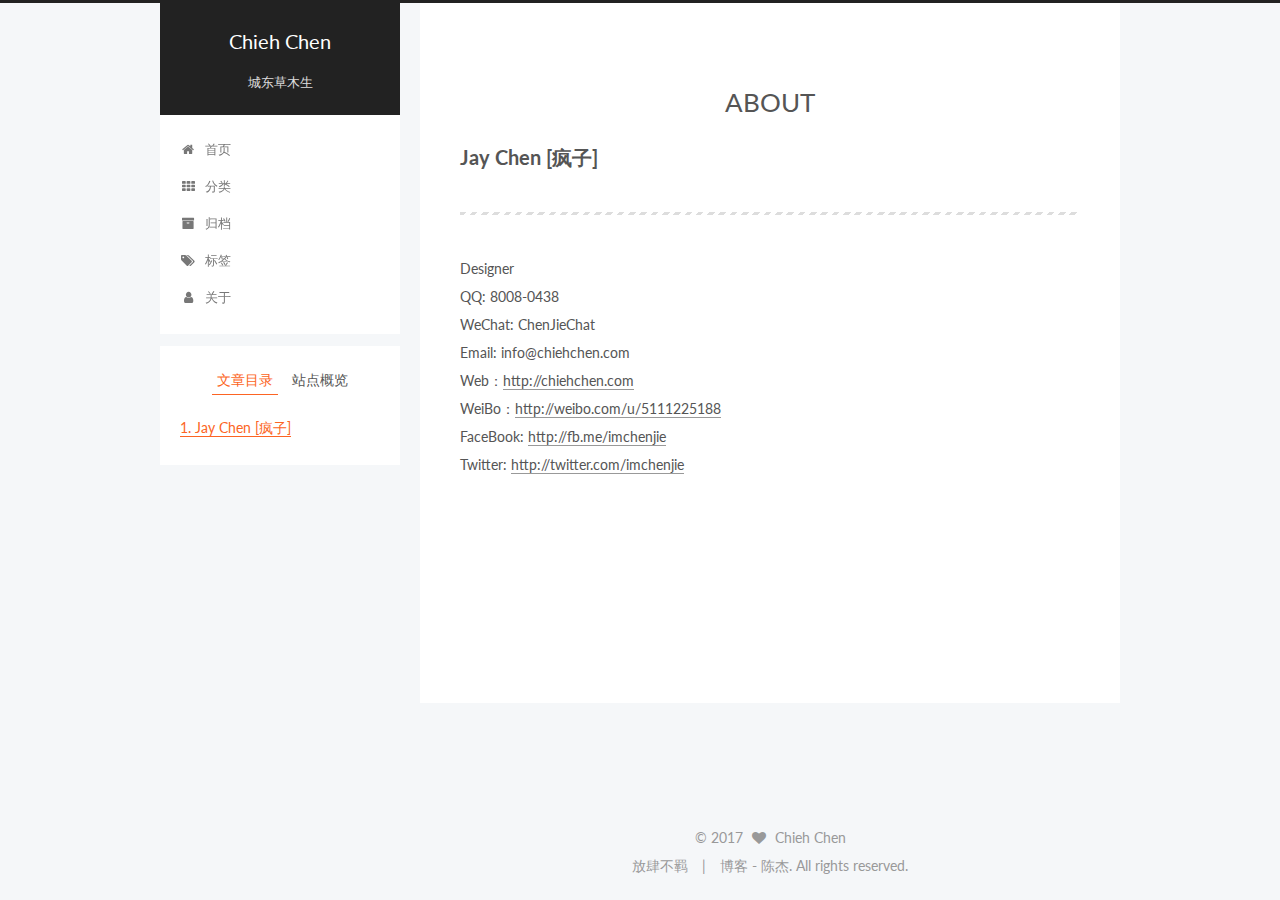
==== commit 46d68777: "Site updated: 2017-07-24 15:15:25" ====
--- a/about/index.html
+++ b/about/index.html
@@ -452,7 +452,7 @@
   <span class="with-love">
     <i class="fa fa-heart"></i>
   </span>
-  <span class="author" itemprop="copyrightHolder"> Chieh Chen All rights reserved.</span>
+  <span class="author" itemprop="copyrightHolder"> Chieh Chen </span>
 </div>
 
 
@@ -462,7 +462,7 @@
 
 <div class="theme-info">
   博客 -
-  陈杰
+  陈杰. All rights reserved.
   </a>
 </div>
 
--- a/css/main.css
+++ b/css/main.css
@@ -1678,7 +1678,7 @@
   width: 4px;
   height: 4px;
   border-radius: 50%;
-  background: #4ab1ff;
+  background: #ccacc7;
 }
 .links-of-blogroll {
   font-size: 13px;
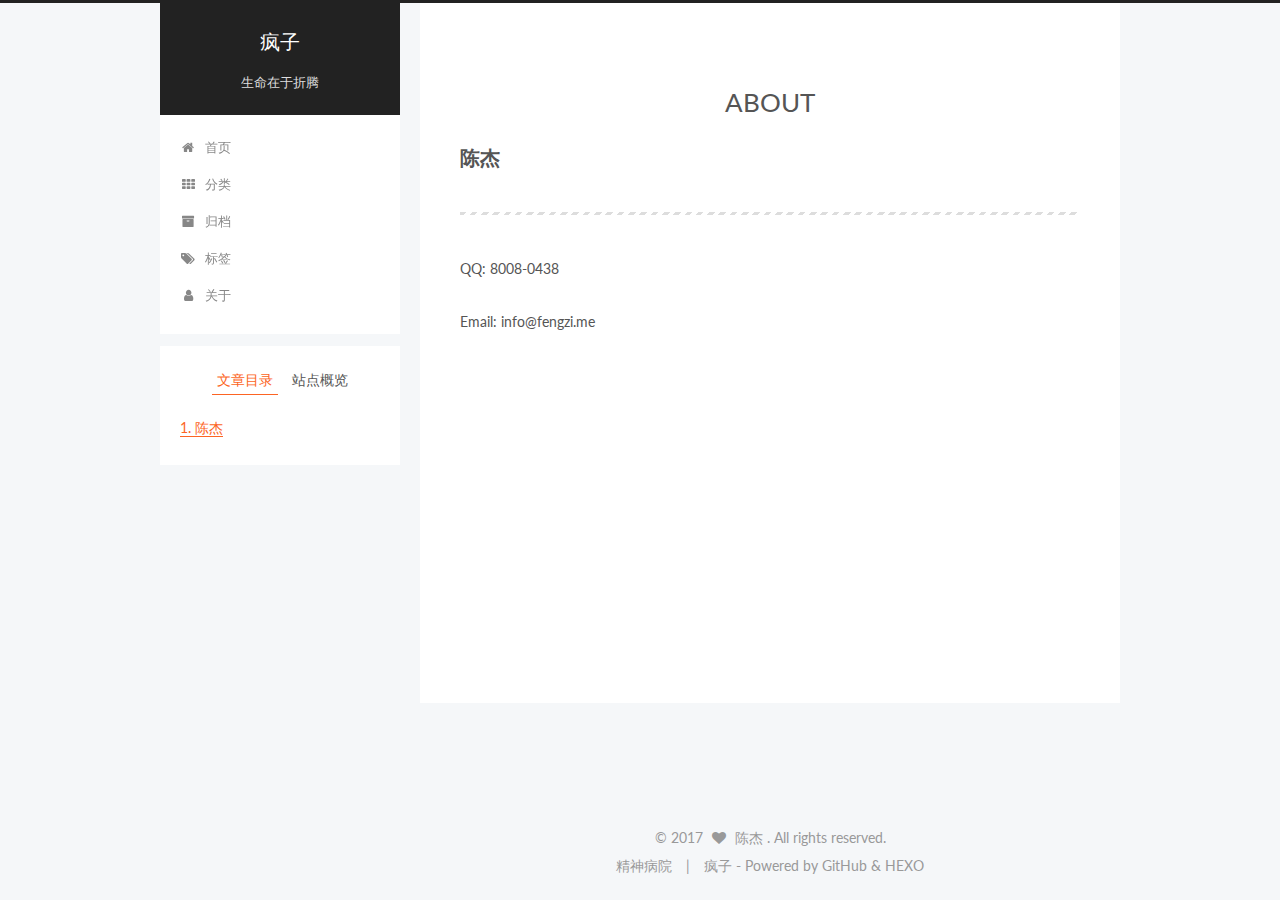
==== commit 2c4c9381: "Site updated: 2017-07-24 16:41:48" ====
--- a/about/index.html
+++ b/about/index.html
@@ -93,17 +93,17 @@
 
 
 
-<meta name="description" content="Jay Chen [疯子] DesignerQQ: 8008-0438WeChat: ChenJieChatEmail: info@chiehchen.comWeb：http://chiehchen.comWeiBo：http://weibo.com/u/5111225188FaceBook: http://fb.me/imchenjieTwitter: http://twitter.com/im">
+<meta name="description" content="陈杰 QQ: 8008-0438 Email: info@fengzi.me">
 <meta property="og:type" content="website">
 <meta property="og:title" content="ABOUT">
-<meta property="og:url" content="http://chiehchen.com/about/index.html">
-<meta property="og:site_name" content="Chieh Chen">
-<meta property="og:description" content="Jay Chen [疯子] DesignerQQ: 8008-0438WeChat: ChenJieChatEmail: info@chiehchen.comWeb：http://chiehchen.comWeiBo：http://weibo.com/u/5111225188FaceBook: http://fb.me/imchenjieTwitter: http://twitter.com/im">
+<meta property="og:url" content="http://fengzi.me/about/index.html">
+<meta property="og:site_name" content="疯子">
+<meta property="og:description" content="陈杰 QQ: 8008-0438 Email: info@fengzi.me">
 <meta property="og:locale" content="zh-Hans">
-<meta property="og:updated_time" content="2017-07-24T06:23:41.690Z">
+<meta property="og:updated_time" content="2017-07-24T08:40:30.617Z">
 <meta name="twitter:card" content="summary">
 <meta name="twitter:title" content="ABOUT">
-<meta name="twitter:description" content="Jay Chen [疯子] DesignerQQ: 8008-0438WeChat: ChenJieChatEmail: info@chiehchen.comWeb：http://chiehchen.comWeiBo：http://weibo.com/u/5111225188FaceBook: http://fb.me/imchenjieTwitter: http://twitter.com/im">
+<meta name="twitter:description" content="陈杰 QQ: 8008-0438 Email: info@fengzi.me">
 
 
 
@@ -131,13 +131,13 @@
 
 
 
-  <link rel="canonical" href="http://chiehchen.com/about/"/>
-
-
-
-
-
-  <title>ABOUT | Chieh Chen</title>
+  <link rel="canonical" href="http://fengzi.me/about/"/>
+
+
+
+
+
+  <title>ABOUT | 疯子</title>
   
 
 
@@ -173,12 +173,12 @@
     <div class="custom-logo-site-title">
       <a href="/"  class="brand" rel="start">
         <span class="logo-line-before"><i></i></span>
-        <span class="site-title">Chieh Chen</span>
+        <span class="site-title">疯子</span>
         <span class="logo-line-after"><i></i></span>
       </a>
     </div>
       
-        <p class="site-subtitle">城东草木生</p>
+        <p class="site-subtitle">生命在于折腾</p>
       
   </div>
 
@@ -277,8 +277,9 @@
 
     
     
-      <h2 id="Jay-Chen-疯子"><a href="#Jay-Chen-疯子" class="headerlink" title="Jay Chen [疯子]"></a>Jay Chen [疯子]</h2><hr>
-<p>Designer<br>QQ: 8008-0438<br>WeChat: ChenJieChat<br>Email: info@chiehchen.com<br>Web：<a href="http://chiehchen.com">http://chiehchen.com</a><br>WeiBo：<a href="http://weibo.com/u/5111225188" target="_blank" rel="external">http://weibo.com/u/5111225188</a><br>FaceBook: <a href="http://fb.me/imchenjie" target="_blank" rel="external">http://fb.me/imchenjie</a><br>Twitter: <a href="http://twitter.com/imchenjie" target="_blank" rel="external">http://twitter.com/imchenjie</a></p>
+      <h2 id="陈杰"><a href="#陈杰" class="headerlink" title="陈杰"></a>陈杰</h2><hr>
+<p>QQ: 8008-0438</p>
+<p>Email: info@fengzi.me</p>
 
     
   </div>
@@ -323,10 +324,10 @@
         <div class="site-author motion-element" itemprop="author" itemscope itemtype="http://schema.org/Person">
           <img class="site-author-image" itemprop="image"
                src="/images/avatar.gif"
-               alt="Chieh Chen" />
-          <p class="site-author-name" itemprop="name">Chieh Chen</p>
+               alt="陈杰" />
+          <p class="site-author-name" itemprop="name">陈杰</p>
            
-              <p class="site-description motion-element" itemprop="description">学无止境</p>
+              <p class="site-description motion-element" itemprop="description">是的，我是疯子</p>
           
         </div>
         <nav class="site-state motion-element">
@@ -361,7 +362,7 @@
               </span>
             
               <span class="links-of-author-item">
-                <a href="http://weibo.com/chenjie89" target="_blank" title="Weibo">
+                <a href="http://weibo.com/5111225188" target="_blank" title="Weibo">
                   
                     <i class="fa fa-fw fa-weibo"></i>
                   
@@ -425,7 +426,7 @@
             
 
             
-              <div class="post-toc-content"><ol class="nav"><li class="nav-item nav-level-2"><a class="nav-link" href="#Jay-Chen-疯子"><span class="nav-number">1.</span> <span class="nav-text">Jay Chen [疯子]</span></a></li></ol></div>
+              <div class="post-toc-content"><ol class="nav"><li class="nav-item nav-level-2"><a class="nav-link" href="#陈杰"><span class="nav-number">1.</span> <span class="nav-text">陈杰</span></a></li></ol></div>
             
 
           </div>
@@ -452,17 +453,17 @@
   <span class="with-love">
     <i class="fa fa-heart"></i>
   </span>
-  <span class="author" itemprop="copyrightHolder"> Chieh Chen </span>
+  <span class="author" itemprop="copyrightHolder"> 陈杰  . All rights reserved.</span>
 </div>
 
 
 <div class="powered-by">
-    放肆不羁
+    精神病院
 </div>
 
 <div class="theme-info">
-  博客 -
-  陈杰. All rights reserved.
+  疯子 - 
+  Powered by GitHub & HEXO
   </a>
 </div>
 
--- a/css/main.css
+++ b/css/main.css
@@ -1678,7 +1678,7 @@
   width: 4px;
   height: 4px;
   border-radius: 50%;
-  background: #ccacc7;
+  background: #6979ff;
 }
 .links-of-blogroll {
   font-size: 13px;
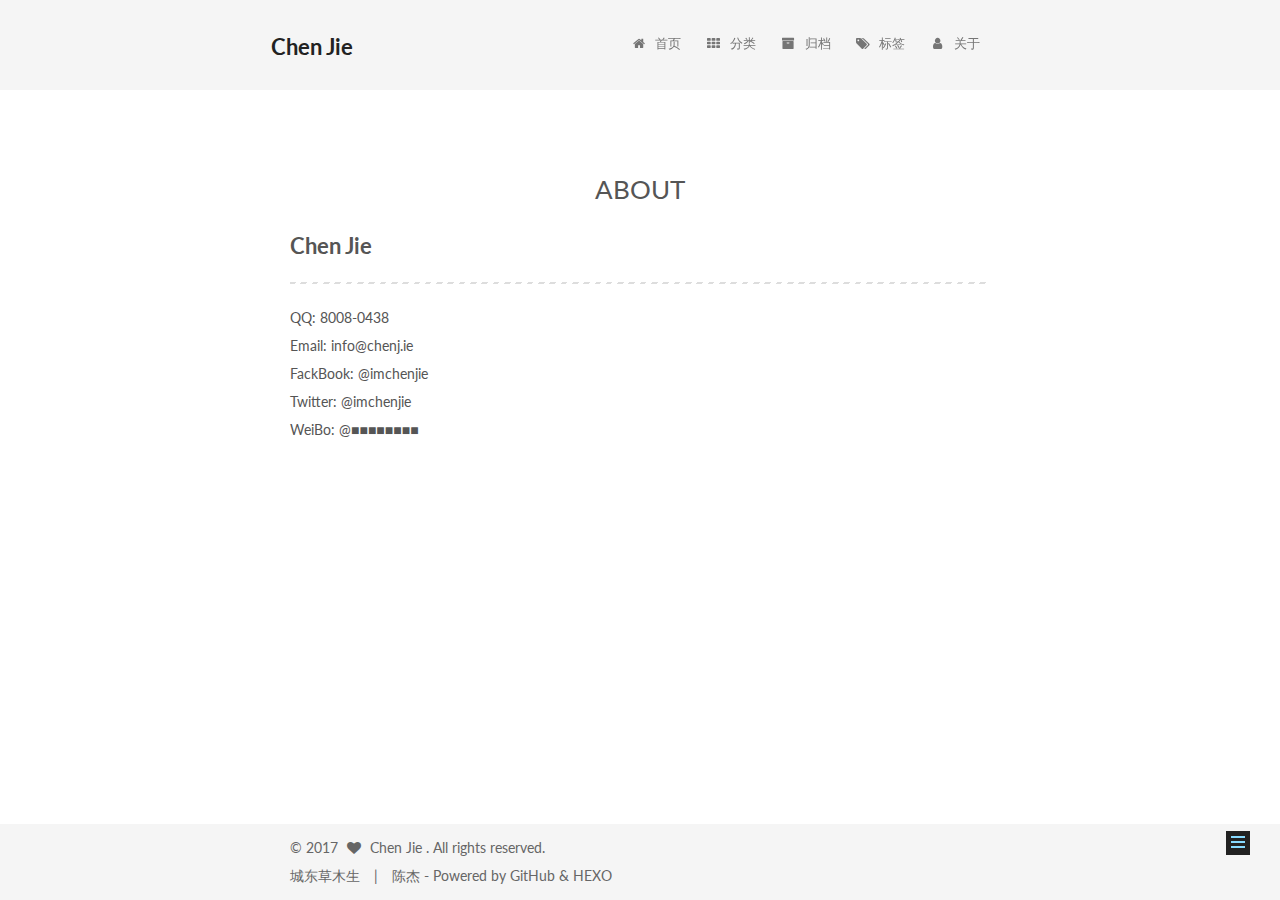
==== commit 9cb80fc8: "Site updated: 2017-07-26 19:07:07" ====
--- a/about/index.html
+++ b/about/index.html
@@ -93,17 +93,17 @@
 
 
 
-<meta name="description" content="陈杰 QQ: 8008-0438 Email: info@fengzi.me">
+<meta name="description" content="Chen Jie QQ: 8008-0438Email: info@chenj.ieFackBook: @imchenjieTwitter: @imchenjieWeiBo: @■■■■■■■■">
 <meta property="og:type" content="website">
 <meta property="og:title" content="ABOUT">
-<meta property="og:url" content="http://fengzi.me/about/index.html">
-<meta property="og:site_name" content="疯子">
-<meta property="og:description" content="陈杰 QQ: 8008-0438 Email: info@fengzi.me">
+<meta property="og:url" content="http://chenj.ie/about/index.html">
+<meta property="og:site_name" content="Chen Jie">
+<meta property="og:description" content="Chen Jie QQ: 8008-0438Email: info@chenj.ieFackBook: @imchenjieTwitter: @imchenjieWeiBo: @■■■■■■■■">
 <meta property="og:locale" content="zh-Hans">
-<meta property="og:updated_time" content="2017-07-24T08:40:30.617Z">
+<meta property="og:updated_time" content="2017-07-25T11:03:19.211Z">
 <meta name="twitter:card" content="summary">
 <meta name="twitter:title" content="ABOUT">
-<meta name="twitter:description" content="陈杰 QQ: 8008-0438 Email: info@fengzi.me">
+<meta name="twitter:description" content="Chen Jie QQ: 8008-0438Email: info@chenj.ieFackBook: @imchenjieTwitter: @imchenjieWeiBo: @■■■■■■■■">
 
 
 
@@ -131,13 +131,13 @@
 
 
 
-  <link rel="canonical" href="http://fengzi.me/about/"/>
-
-
-
-
-
-  <title>ABOUT | 疯子</title>
+  <link rel="canonical" href="http://chenj.ie/about/"/>
+
+
+
+
+
+  <title>ABOUT | Chen Jie</title>
   
 
 
@@ -173,12 +173,12 @@
     <div class="custom-logo-site-title">
       <a href="/"  class="brand" rel="start">
         <span class="logo-line-before"><i></i></span>
-        <span class="site-title">疯子</span>
+        <span class="site-title">Chen Jie</span>
         <span class="logo-line-after"><i></i></span>
       </a>
     </div>
       
-        <p class="site-subtitle">生命在于折腾</p>
+        <p class="site-subtitle">心有缚，则有缚，心无缚，则自由。</p>
       
   </div>
 
@@ -277,9 +277,8 @@
 
     
     
-      <h2 id="陈杰"><a href="#陈杰" class="headerlink" title="陈杰"></a>陈杰</h2><hr>
-<p>QQ: 8008-0438</p>
-<p>Email: info@fengzi.me</p>
+      <h2 id="Chen-Jie"><a href="#Chen-Jie" class="headerlink" title="Chen Jie"></a>Chen Jie</h2><hr>
+<p>QQ: 8008-0438<br>Email: info@chenj.ie<br>FackBook: @imchenjie<br>Twitter: @imchenjie<br>WeiBo: @■■■■■■■■</p>
 
     
   </div>
@@ -324,10 +323,10 @@
         <div class="site-author motion-element" itemprop="author" itemscope itemtype="http://schema.org/Person">
           <img class="site-author-image" itemprop="image"
                src="/images/avatar.gif"
-               alt="陈杰" />
-          <p class="site-author-name" itemprop="name">陈杰</p>
+               alt="Chen Jie" />
+          <p class="site-author-name" itemprop="name">Chen Jie</p>
            
-              <p class="site-description motion-element" itemprop="description">是的，我是疯子</p>
+              <p class="site-description motion-element" itemprop="description">生命在于折腾,不折腾会死星人。</p>
           
         </div>
         <nav class="site-state motion-element">
@@ -426,7 +425,7 @@
             
 
             
-              <div class="post-toc-content"><ol class="nav"><li class="nav-item nav-level-2"><a class="nav-link" href="#陈杰"><span class="nav-number">1.</span> <span class="nav-text">陈杰</span></a></li></ol></div>
+              <div class="post-toc-content"><ol class="nav"><li class="nav-item nav-level-2"><a class="nav-link" href="#Chen-Jie"><span class="nav-number">1.</span> <span class="nav-text">Chen Jie</span></a></li></ol></div>
             
 
           </div>
@@ -453,16 +452,16 @@
   <span class="with-love">
     <i class="fa fa-heart"></i>
   </span>
-  <span class="author" itemprop="copyrightHolder"> 陈杰  . All rights reserved.</span>
+  <span class="author" itemprop="copyrightHolder"> Chen Jie  . All rights reserved.</span>
 </div>
 
 
 <div class="powered-by">
-    精神病院
+    城东草木生
 </div>
 
 <div class="theme-info">
-  疯子 - 
+  陈杰 - 
   Powered by GitHub & HEXO
   </a>
 </div>
--- a/css/main.css
+++ b/css/main.css
@@ -189,7 +189,7 @@
   font-size: 14px;
   line-height: 2;
   color: #555;
-  background: #f5f7f9;
+  background: #fff;
 }
 @media (max-width: 767px) {
   body {
@@ -226,51 +226,51 @@
   margin: 20px 0 15px;
 }
 h1 {
+  font-size: 24px;
+}
+@media (max-width: 767px) {
+  h1 {
+    font-size: 20px;
+  }
+}
+h2 {
   font-size: 22px;
 }
 @media (max-width: 767px) {
-  h1 {
+  h2 {
     font-size: 18px;
   }
 }
-h2 {
+h3 {
   font-size: 20px;
 }
 @media (max-width: 767px) {
-  h2 {
+  h3 {
     font-size: 16px;
   }
 }
-h3 {
+h4 {
   font-size: 18px;
 }
 @media (max-width: 767px) {
-  h3 {
+  h4 {
     font-size: 14px;
   }
 }
-h4 {
+h5 {
   font-size: 16px;
 }
 @media (max-width: 767px) {
-  h4 {
+  h5 {
     font-size: 12px;
   }
 }
-h5 {
+h6 {
   font-size: 14px;
 }
 @media (max-width: 767px) {
-  h5 {
+  h6 {
     font-size: 10px;
-  }
-}
-h6 {
-  font-size: 12px;
-}
-@media (max-width: 767px) {
-  h6 {
-    font-size: 8px;
   }
 }
 p {
@@ -639,8 +639,8 @@
 @media (min-width: 992px) {
   .full-image.full-image.full-image {
     max-width: none;
-    width: 118%;
-    margin: 0 -9%;
+    width: 110%;
+    margin: 25px -5%;
   }
 }
 .blockquote-center,
@@ -818,7 +818,7 @@
   font-size: 14px;
   color: #fff;
   background: #222;
-  border: 2px solid #555;
+  border: 2px solid #222;
   text-decoration: none;
   border-radius: 0;
   transition-property: background-color;
@@ -829,8 +829,8 @@
 .btn:hover,
 .post-button .btn:hover {
   border-color: #222;
-  color: #fff;
-  background: #222;
+  color: #222;
+  background: #fff;
 }
 .btn-bar {
   display: block;
@@ -935,7 +935,7 @@
   width: 24px;
   background: #222;
   font-size: 12px;
-  opacity: 0.6;
+  opacity: 1;
   color: #fff;
   cursor: pointer;
   text-align: center;
@@ -956,7 +956,7 @@
   }
 }
 .back-to-top.back-to-top-on {
-  bottom: 30px;
+  bottom: 19px;
 }
 .header {
   background: transparent;
@@ -970,7 +970,7 @@
 }
 .site-meta {
   margin: 0;
-  text-align: center;
+  text-align: left;
 }
 @media (max-width: 767px) {
   .site-meta {
@@ -981,12 +981,12 @@
   position: relative;
   display: inline-block;
   padding: 0 40px;
-  color: #fff;
+  color: #222;
   background: #222;
   border-bottom: none;
 }
 .brand:hover {
-  color: #fff;
+  color: #222;
 }
 .logo {
   display: inline-block;
@@ -1005,7 +1005,7 @@
 .site-subtitle {
   margin-top: 10px;
   font-size: 13px;
-  color: #ddd;
+  color: #999;
 }
 .use-motion .brand {
   opacity: 0;
@@ -1078,8 +1078,7 @@
   transition-timing-function: ease-in-out;
   transition-delay: 0s;
 }
-.menu .menu-item a:hover,
-.menu-item-active a {
+.menu .menu-item a:hover {
   border-bottom-color: #222;
 }
 .menu .menu-item .fa {
@@ -1207,7 +1206,7 @@
 .posts-collapse {
   position: relative;
   z-index: 1010;
-  margin-left: 55px;
+  margin-left: 0;
 }
 .posts-collapse::after {
   content: " ";
@@ -1418,8 +1417,8 @@
 .post-button .btn {
   color: #555;
   font-size: 14px;
-  background: #fff;
-  border-radius: 2px;
+  background: transparent;
+  border-radius: 0;
   line-height: 2;
   margin: 0 4px 8px 4px;
 }
@@ -1594,20 +1593,20 @@
   display: block;
   margin: 0 auto;
   padding: 2px;
-  max-width: 120px;
+  max-width: 96px;
   height: auto;
-  border: 1px solid #eee;
+  border: 2px solid #333;
 }
 .site-author-name {
-  margin: 0;
+  margin: 5px 0 0;
   text-align: center;
-  color: #222;
-  font-weight: 600;
+  color: #f5f5f5;
+  font-weight: normal;
 }
 .site-description {
-  margin-top: 0;
+  margin-top: 5px;
   text-align: center;
-  font-size: 13px;
+  font-size: 14px;
   color: #999;
 }
 .site-state {
@@ -1619,7 +1618,7 @@
 .site-state-item {
   display: inline-block;
   padding: 0 15px;
-  border-left: 1px solid #eee;
+  border-left: 1px solid #333;
 }
 .site-state-item:first-child {
   border-left: none;
@@ -1632,11 +1631,11 @@
   text-align: center;
   color: inherit;
   font-weight: 600;
-  font-size: 16px;
+  font-size: 18px;
 }
 .site-state-item-name {
   font-size: 13px;
-  color: #999;
+  color: inherit;
 }
 .feed-link {
   margin-top: 20px;
@@ -1678,7 +1677,7 @@
   width: 4px;
   height: 4px;
   border-radius: 50%;
-  background: #6979ff;
+  background: #f771d9;
 }
 .links-of-blogroll {
   font-size: 13px;
@@ -1708,7 +1707,7 @@
   color: #555;
 }
 .sidebar-nav li:hover {
-  color: #fc6423;
+  color: #f5f5f5;
 }
 .page-post-detail .sidebar-nav-toc {
   padding: 0 5px;
@@ -1717,11 +1716,11 @@
   margin-left: 10px;
 }
 .sidebar-nav .sidebar-nav-active {
-  color: #fc6423;
-  border-bottom-color: #fc6423;
+  color: #87daff;
+  border-bottom-color: #87daff;
 }
 .sidebar-nav .sidebar-nav-active:hover {
-  color: #fc6423;
+  color: #87daff;
 }
 .sidebar-panel {
   display: none;
@@ -1754,12 +1753,12 @@
   transition-timing-function: ease-in-out;
   transition-delay: 0s;
   transition-property: all;
-  color: #666;
+  color: #999;
+  border-bottom-color: #555;
+}
+.post-toc ol a:hover {
+  color: #ccc;
   border-bottom-color: #ccc;
-}
-.post-toc ol a:hover {
-  color: #000;
-  border-bottom-color: #000;
 }
 .post-toc .nav-item {
   overflow: hidden;
@@ -1780,14 +1779,14 @@
   display: block;
 }
 .post-toc .nav .active > a {
-  color: #fc6423;
-  border-bottom-color: #fc6423;
+  color: #87daff;
+  border-bottom-color: #87daff;
 }
 .post-toc .nav .active-current > a {
-  color: #fc6423;
+  color: #87daff;
 }
 .post-toc .nav .active-current > a:hover {
-  color: #fc6423;
+  color: #87daff;
 }
 .footer {
   font-size: 14px;
@@ -2199,16 +2198,6 @@
   transform: translate(-50%, -50%);
   color: #ccc;
 }
-@media (min-width: 768px) and (max-width: 991px) {
-  .busuanzi-count {
-    width: auto;
-  }
-}
-@media (max-width: 767px) {
-  .busuanzi-count {
-    width: auto;
-  }
-}
 .site-uv,
 .site-pv,
 .page-pv {
@@ -2447,397 +2436,324 @@
   }
 }
 .page-post-detail .sidebar-toggle-line {
-  background: #fc6423;
+  background: #87daff;
 }
 .page-post-detail .comments {
   overflow: hidden;
 }
+h1,
+h2,
+h3,
+h4,
+h5,
+h6 {
+  margin: 20px 0 10px;
+}
+p {
+  margin: 0 0 25px 0;
+}
+a {
+  border-bottom-color: #ccc;
+}
+hr {
+  margin: 20px 0;
+  height: 2px;
+}
+.main-inner {
+  margin-top: 80px;
+}
 .header {
-  position: relative;
-  margin: 0 auto;
-  width: 960px;
-}
-@media (min-width: 768px) and (max-width: 991px) {
-  .header {
-    width: auto;
-  }
-}
-@media (max-width: 767px) {
-  .header {
-    width: auto;
-  }
+  background: #f5f5f5;
 }
 .header-inner {
-  position: absolute;
-  top: 0;
-  overflow: hidden;
-  padding: 0;
-  width: 240px;
-  background: #fff;
-  box-shadow: initial;
-  border-radius: initial;
-}
-@media (min-width: 1600px) {
-  .container .header-inner {
-    width: 240px;
-  }
-}
-@media (min-width: 768px) and (max-width: 991px) {
-  .header-inner {
-    position: relative;
-    width: auto;
-    border-radius: initial;
-  }
-}
-@media (max-width: 767px) {
-  .header-inner {
-    position: relative;
-    width: auto;
-    border-radius: initial;
-  }
-}
-.main:before,
-.main:after {
+  padding: 25px 0 20px;
+}
+.header-inner:before,
+.header-inner:after {
   content: " ";
   display: table;
 }
-.main:after {
+.header-inner:after {
   clear: both;
 }
-@media (min-width: 768px) and (max-width: 991px) {
-  .main {
-    padding-bottom: 100px;
-  }
-}
-@media (max-width: 767px) {
-  .main {
-    padding-bottom: 100px;
-  }
-}
-.container .main-inner {
-  width: 960px;
-}
-@media (min-width: 768px) and (max-width: 991px) {
+@media (max-width: 767px) {
+  .header-inner {
+    width: auto;
+    margin-bottom: 50px;
+    padding: 10px;
+  }
+}
+.site-meta {
+  float: left;
+  margin-left: -20px;
+  line-height: normal;
+}
+@media (max-width: 767px) {
+  .site-meta {
+    margin-left: 10px;
+  }
+}
+.site-meta .brand {
+  padding: 2px 1px;
+  background: none;
+}
+@media (max-width: 767px) {
+  .site-meta .brand {
+    display: block;
+  }
+}
+.site-meta .logo {
+  display: none;
+}
+.site-meta .site-title {
+  font-size: 22px;
+  font-weight: bolder;
+}
+@media (max-width: 767px) {
+  .site-meta .site-title {
+    line-height: 34px;
+  }
+}
+.logo-line-before,
+.logo-line-after {
+  display: block;
+  overflow: hidden;
+  margin: 0 auto;
+  width: 75%;
+}
+@media (max-width: 767px) {
+  .logo-line-before,
+  .logo-line-after {
+    display: none;
+  }
+}
+.logo-line-before i,
+.logo-line-after i {
+  position: relative;
+  display: block;
+  height: 2px;
+  background: #222;
+}
+@media (max-width: 767px) {
+  .logo-line-before i,
+  .logo-line-after i {
+    height: 3px;
+  }
+}
+.use-motion .logo-line-before i {
+  left: -100%;
+}
+.use-motion .logo-line-after i {
+  right: -100%;
+}
+.site-subtitle {
+  display: none;
+}
+.site-nav-toggle {
+  position: static;
+  float: right;
+}
+.menu {
+  float: right;
+  margin: 8px 0 0 0;
+}
+@media (max-width: 767px) {
+  .menu {
+    margin: 20px 0 0 0;
+    padding: 0;
+  }
+}
+.menu br {
+  display: none;
+}
+.menu .menu-item {
+  margin: 0;
+}
+@media (max-width: 767px) {
+  .menu .menu-item {
+    display: block;
+  }
+}
+.menu .menu-item a {
+  padding: 0 10px;
+  background: none;
+  border: none;
+  border-radius: 2px;
+  transition-property: background;
+}
+@media (max-width: 767px) {
+  .menu .menu-item a {
+    text-align: left;
+  }
+}
+.menu .menu-item a:hover {
+  background: #e1e1e1;
+}
+.menu a::before {
+  display: none;
+}
+@media (max-width: 767px) {
+  .menu a::before {
+    display: block;
+  }
+}
+@media (max-width: 767px) {
+  .menu {
+    float: none;
+  }
+}
+.site-search form {
+  display: none;
+}
+.posts-expand {
+  padding-top: 0;
+}
+.posts-expand .post-title,
+.posts-expand .post-meta {
+  text-align: left;
+}
+@media (max-width: 767px) {
+  .posts-expand .post-title,
+  .posts-expand .post-meta {
+    text-align: center;
+  }
+}
+.posts-expand .post-eof {
+  display: none;
+}
+.posts-expand .post {
+  margin-top: 120px;
+}
+.posts-expand .post:first-child {
+  margin-top: 0;
+}
+.posts-expand .post-meta {
+  margin-top: 5px;
+  margin-bottom: 20px;
+}
+.posts-expand .post-title {
+  position: relative;
+  font-size: 26px;
+  font-weight: 400;
+}
+@media (max-width: 767px) {
+  .posts-expand .post-title {
+    font-size: 20px;
+  }
+}
+@media (min-width: 1600px) {
+  .posts-expand .post-title {
+    font-size: 26px;
+  }
+}
+.posts-expand .post-title:hover:before {
+  background: #222;
+}
+.posts-expand .post-body img {
+  margin: 0;
+}
+.posts-expand .post-tags {
+  text-align: left;
+}
+.posts-expand .post-tags a {
+  padding: 1px 5px;
+  background: #f5f5f5;
+  border-bottom: none;
+}
+.posts-expand .post-tags a:hover {
+  background: #ccc;
+}
+.posts-expand .post-nav {
+  margin-top: 40px;
+}
+.post-button {
+  margin-top: 20px;
+  text-align: left;
+}
+.post-button a {
+  margin: 0 8px 8px 0 !important;
+  padding: 0;
+  font-size: 14px;
+  color: #666;
+  background: none;
+  border: none;
+  border-bottom: 2px solid #666;
+  transition-property: border;
+}
+@media (max-width: 767px) {
+  .post-button a {
+    font-size: 12px;
+  }
+}
+@media (min-width: 1600px) {
+  .post-button a {
+    font-size: 16px;
+  }
+}
+.post-button a:hover {
+  border-bottom-color: #222;
+}
+.links-of-blogroll-inline .links-of-blogroll-item {
+  display: inline-block;
+}
+.btn {
+  padding: 0 10px;
+  border-width: 2px;
+  border-radius: 0;
+}
+.headband {
+  display: none;
+}
+.site-search {
+  position: relative;
+  float: right;
+  margin-top: 5px;
+  padding-top: 3px;
+}
+@media (max-width: 767px) {
+  .site-search {
+    float: none;
+    padding: 0 10px;
+  }
+}
+@media (max-width: 767px) {
   .container .main-inner {
     width: auto;
   }
 }
-@media (max-width: 767px) {
-  .container .main-inner {
-    width: auto;
-  }
-}
-.content-wrap {
-  float: right;
-  box-sizing: border-box;
-  padding: 40px;
-  width: 700px;
-  background: #fff;
-  min-height: 700px;
-  box-shadow: initial;
-  border-radius: initial;
-}
-@media (min-width: 768px) and (max-width: 991px) {
-  .content-wrap {
-    width: 100%;
-    padding: 20px;
-    border-radius: initial;
-  }
-}
-@media (max-width: 767px) {
-  .content-wrap {
-    width: 100%;
-    padding: 20px;
-    min-height: auto;
-    border-radius: initial;
-  }
-}
-.sidebar {
-  position: static;
-  float: left;
-  margin-top: 300px;
-  width: 240px;
-  background: #f5f7f9;
-  box-shadow: none;
-}
-@media (min-width: 768px) and (max-width: 991px) {
-  .sidebar {
-    display: none;
-  }
-}
-@media (max-width: 767px) {
-  .sidebar {
-    display: none;
-  }
-}
-.sidebar-toggle {
+.page-post-detail .post-title,
+.page-post-detail .post-meta {
+  text-align: center;
+}
+.page-post-detail .post-title:before {
   display: none;
 }
+.page-post-detail .post-meta {
+  margin-bottom: 60px;
+}
+.pagination {
+  margin: 120px 0 0;
+  text-align: left;
+}
+@media (max-width: 767px) {
+  .pagination {
+    margin: 80px 10px 0;
+    text-align: center;
+  }
+}
+.footer {
+  margin-top: 80px;
+  padding: 10px 0;
+  background: #f5f5f5;
+  color: #666;
+}
 .footer-inner {
-  width: 960px;
-  padding-left: 260px;
-}
-@media (min-width: 768px) and (max-width: 991px) {
+  margin: 0 auto;
+  text-align: left;
+}
+@media (max-width: 767px) {
   .footer-inner {
     width: auto;
-    padding-left: 0 !important;
-    padding-right: 0 !important;
-  }
-}
-@media (max-width: 767px) {
-  .footer-inner {
-    width: auto;
-    padding-left: 0 !important;
-    padding-right: 0 !important;
-  }
-}
-.sidebar-position-right .header-inner {
-  right: 0;
-}
-.sidebar-position-right .content-wrap {
-  float: left;
-}
-.sidebar-position-right .sidebar {
-  float: right;
-}
-.sidebar-position-right .footer-inner {
-  padding-left: 0;
-  padding-right: 260px;
-}
-.site-brand-wrapper {
-  position: relative;
-}
-.site-meta {
-  padding: 20px 0;
-  color: #fff;
-  background: #222;
-}
-@media (min-width: 768px) and (max-width: 991px) {
-  .site-meta {
-    box-shadow: 0 0 16px rgba(0,0,0,0.5);
-  }
-}
-@media (max-width: 767px) {
-  .site-meta {
-    box-shadow: 0 0 16px rgba(0,0,0,0.5);
-  }
-}
-.brand {
-  padding: 0;
-  background: none;
-}
-.brand:hover {
-  color: #fff;
-}
-.site-subtitle {
-  margin: 10px 10px 0;
-  font-weight: initial;
-}
-.site-search form {
-  display: none;
-}
-.site-nav {
-  border-top: none;
-}
-@media (min-width: 768px) and (max-width: 991px) {
-  .site-nav {
-    display: none !important;
-  }
-}
-@media (min-width: 768px) and (max-width: 991px) {
-  .site-nav-on {
-    display: block !important;
-  }
-}
-.menu .menu-item {
-  display: block;
-  margin: 0;
-}
-.menu .menu-item a {
-  position: relative;
-  box-sizing: border-box;
-  padding: 5px 20px;
-  text-align: left;
-  line-height: inherit;
-  transition-property: background-color;
-  transition-duration: 0.2s;
-  transition-timing-function: ease-in-out;
-  transition-delay: 0s;
-}
-.menu .menu-item a:hover,
-.menu-item-active a {
-  background: #f9f9f9;
-  border-bottom-color: #fff;
-}
-.menu .menu-item br {
-  display: none;
-}
-.menu-item-active a:after {
-  content: " ";
-  position: absolute;
-  top: 50%;
-  margin-top: -3px;
-  right: 15px;
-  width: 6px;
-  height: 6px;
-  border-radius: 50%;
-  background-color: #bbb;
-}
-.btn-bar {
-  background-color: #fff;
-}
-.site-nav-toggle {
-  left: 20px;
-  top: 50%;
-  -webkit-transform: translateY(-50%);
-  -webkit-transform: translateY(-50%);
-  -moz-transform: translateY(-50%);
-  -ms-transform: translateY(-50%);
-  -o-transform: translateY(-50%);
-  transform: translateY(-50%);
-}
-@media (min-width: 768px) and (max-width: 991px) {
-  .site-nav-toggle {
-    display: block;
-  }
-}
-.use-motion .sidebar .motion-element {
-  opacity: 1;
-}
-.sidebar {
-  display: none;
-  right: auto;
-  bottom: auto;
-  -webkit-transform: none;
-}
-.sidebar-inner {
-  box-sizing: border-box;
-  width: 240px;
-  color: #555;
-  background: #fff;
-  box-shadow: initial;
-  border-radius: initial;
-}
-.sidebar-inner.affix {
-  position: fixed;
-  top: 0px;
-}
-.site-overview {
-  margin: 0 2px;
-  text-align: left;
-}
-.site-author:before,
-.site-author:after {
-  content: " ";
-  display: table;
-}
-.site-author:after {
-  clear: both;
-}
-.sidebar a {
-  color: #555;
-}
-.sidebar a:hover {
-  color: #222;
-}
-.links-of-author-item a:before {
-  display: none;
-}
-.links-of-author-item a {
-  border-bottom: none;
-  text-decoration: underline;
-}
-.feed-link {
-  border-top: 1px dotted #ccc;
-  border-bottom: 1px dotted #ccc;
-  text-align: center;
-}
-.feed-link a {
-  display: block;
-  color: #fc6423;
-  border: none;
-}
-.feed-link a:hover {
-  background: none;
-  color: #e34603;
-}
-.feed-link a:hover i {
-  color: #e34603;
-}
-.links-of-author:before,
-.links-of-author:after {
-  content: " ";
-  display: table;
-}
-.links-of-author:after {
-  clear: both;
-}
-.links-of-author-item {
-  float: left;
-  margin: 5px 0 0;
-  width: 50%;
-}
-.links-of-author-item a {
-  box-sizing: border-box;
-  display: inline-block;
-  margin-right: 0;
-  margin-bottom: 0;
-  padding: 0 5px;
-  overflow: hidden;
-  white-space: nowrap;
-  text-overflow: ellipsis;
-}
-.links-of-author-item a {
-  display: block;
-  text-decoration: none;
-}
-.links-of-author-item a:hover {
-  border-radius: 4px;
-  background: #eee;
-}
-.links-of-author-item .fa {
-  margin-right: 2px;
-  font-size: 16px;
-}
-.links-of-author-item .fa-globe {
-  font-size: 15px;
-}
-.links-of-blogroll {
-  margin-top: 20px;
-  padding: 3px 0 0;
-  border-top: 1px dotted #ccc;
-}
-.links-of-blogroll-title {
-  margin-top: 0;
-}
-.links-of-blogroll-item {
-  padding: 0;
-}
-.links-of-blogroll-inline:before,
-.links-of-blogroll-inline:after {
-  content: " ";
-  display: table;
-}
-.links-of-blogroll-inline:after {
-  clear: both;
-}
-.links-of-blogroll-inline .links-of-blogroll-item {
-  float: left;
-  margin: 5px 0 0;
-  width: 50%;
-}
-.links-of-blogroll-inline .links-of-blogroll-item a {
-  box-sizing: border-box;
-  display: inline-block;
-  margin-right: 0;
-  margin-bottom: 0;
-  padding: 0 5px;
-  overflow: hidden;
-  white-space: nowrap;
-  text-overflow: ellipsis;
-}
-@media (max-width: 767px) {
-  .post-body {
-    text-align: justify;
-  }
-}
+    text-align: center;
+  }
+}
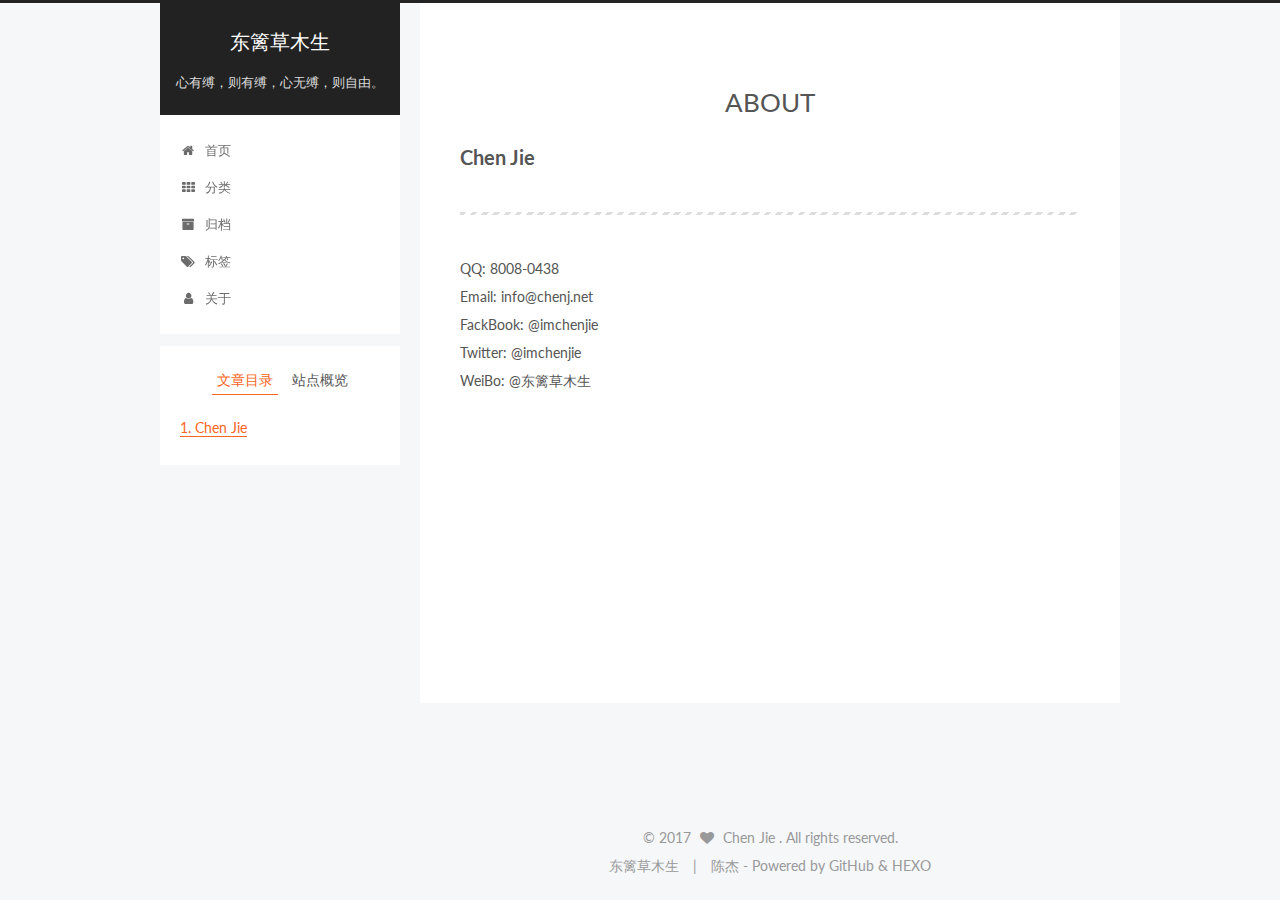
==== commit 3c0e84d9: "Site updated: 2017-07-28 10:13:02" ====
--- a/about/index.html
+++ b/about/index.html
@@ -93,17 +93,17 @@
 
 
 
-<meta name="description" content="Chen Jie QQ: 8008-0438Email: info@chenj.ieFackBook: @imchenjieTwitter: @imchenjieWeiBo: @■■■■■■■■">
+<meta name="description" content="Chen Jie QQ: 8008-0438Email: info@chenj.netFackBook: @imchenjieTwitter: @imchenjieWeiBo: @东篱草木生">
 <meta property="og:type" content="website">
 <meta property="og:title" content="ABOUT">
-<meta property="og:url" content="http://chenj.ie/about/index.html">
-<meta property="og:site_name" content="Chen Jie">
-<meta property="og:description" content="Chen Jie QQ: 8008-0438Email: info@chenj.ieFackBook: @imchenjieTwitter: @imchenjieWeiBo: @■■■■■■■■">
+<meta property="og:url" content="http://chenj.net/about/index.html">
+<meta property="og:site_name" content="东篱草木生">
+<meta property="og:description" content="Chen Jie QQ: 8008-0438Email: info@chenj.netFackBook: @imchenjieTwitter: @imchenjieWeiBo: @东篱草木生">
 <meta property="og:locale" content="zh-Hans">
-<meta property="og:updated_time" content="2017-07-25T11:03:19.211Z">
+<meta property="og:updated_time" content="2017-07-28T02:08:52.158Z">
 <meta name="twitter:card" content="summary">
 <meta name="twitter:title" content="ABOUT">
-<meta name="twitter:description" content="Chen Jie QQ: 8008-0438Email: info@chenj.ieFackBook: @imchenjieTwitter: @imchenjieWeiBo: @■■■■■■■■">
+<meta name="twitter:description" content="Chen Jie QQ: 8008-0438Email: info@chenj.netFackBook: @imchenjieTwitter: @imchenjieWeiBo: @东篱草木生">
 
 
 
@@ -131,13 +131,13 @@
 
 
 
-  <link rel="canonical" href="http://chenj.ie/about/"/>
-
-
-
-
-
-  <title>ABOUT | Chen Jie</title>
+  <link rel="canonical" href="http://chenj.net/about/"/>
+
+
+
+
+
+  <title>ABOUT | 东篱草木生</title>
   
 
 
@@ -173,7 +173,7 @@
     <div class="custom-logo-site-title">
       <a href="/"  class="brand" rel="start">
         <span class="logo-line-before"><i></i></span>
-        <span class="site-title">Chen Jie</span>
+        <span class="site-title">东篱草木生</span>
         <span class="logo-line-after"><i></i></span>
       </a>
     </div>
@@ -278,7 +278,7 @@
     
     
       <h2 id="Chen-Jie"><a href="#Chen-Jie" class="headerlink" title="Chen Jie"></a>Chen Jie</h2><hr>
-<p>QQ: 8008-0438<br>Email: info@chenj.ie<br>FackBook: @imchenjie<br>Twitter: @imchenjie<br>WeiBo: @■■■■■■■■</p>
+<p>QQ: 8008-0438<br>Email: info@chenj.net<br>FackBook: @imchenjie<br>Twitter: @imchenjie<br>WeiBo: @东篱草木生</p>
 
     
   </div>
@@ -361,7 +361,7 @@
               </span>
             
               <span class="links-of-author-item">
-                <a href="http://weibo.com/5111225188" target="_blank" title="Weibo">
+                <a href="http://weibo.com/chenjie89" target="_blank" title="Weibo">
                   
                     <i class="fa fa-fw fa-weibo"></i>
                   
@@ -457,7 +457,7 @@
 
 
 <div class="powered-by">
-    城东草木生
+    东篱草木生
 </div>
 
 <div class="theme-info">
--- a/css/main.css
+++ b/css/main.css
@@ -189,7 +189,7 @@
   font-size: 14px;
   line-height: 2;
   color: #555;
-  background: #fff;
+  background: #f5f7f9;
 }
 @media (max-width: 767px) {
   body {
@@ -226,51 +226,51 @@
   margin: 20px 0 15px;
 }
 h1 {
-  font-size: 24px;
+  font-size: 22px;
 }
 @media (max-width: 767px) {
   h1 {
-    font-size: 20px;
+    font-size: 18px;
   }
 }
 h2 {
-  font-size: 22px;
+  font-size: 20px;
 }
 @media (max-width: 767px) {
   h2 {
-    font-size: 18px;
+    font-size: 16px;
   }
 }
 h3 {
-  font-size: 20px;
+  font-size: 18px;
 }
 @media (max-width: 767px) {
   h3 {
-    font-size: 16px;
+    font-size: 14px;
   }
 }
 h4 {
-  font-size: 18px;
+  font-size: 16px;
 }
 @media (max-width: 767px) {
   h4 {
-    font-size: 14px;
+    font-size: 12px;
   }
 }
 h5 {
-  font-size: 16px;
+  font-size: 14px;
 }
 @media (max-width: 767px) {
   h5 {
-    font-size: 12px;
+    font-size: 10px;
   }
 }
 h6 {
-  font-size: 14px;
+  font-size: 12px;
 }
 @media (max-width: 767px) {
   h6 {
-    font-size: 10px;
+    font-size: 8px;
   }
 }
 p {
@@ -639,8 +639,8 @@
 @media (min-width: 992px) {
   .full-image.full-image.full-image {
     max-width: none;
-    width: 110%;
-    margin: 25px -5%;
+    width: 118%;
+    margin: 0 -9%;
   }
 }
 .blockquote-center,
@@ -818,7 +818,7 @@
   font-size: 14px;
   color: #fff;
   background: #222;
-  border: 2px solid #222;
+  border: 2px solid #555;
   text-decoration: none;
   border-radius: 0;
   transition-property: background-color;
@@ -829,8 +829,8 @@
 .btn:hover,
 .post-button .btn:hover {
   border-color: #222;
-  color: #222;
-  background: #fff;
+  color: #fff;
+  background: #222;
 }
 .btn-bar {
   display: block;
@@ -935,7 +935,7 @@
   width: 24px;
   background: #222;
   font-size: 12px;
-  opacity: 1;
+  opacity: 0.6;
   color: #fff;
   cursor: pointer;
   text-align: center;
@@ -956,7 +956,7 @@
   }
 }
 .back-to-top.back-to-top-on {
-  bottom: 19px;
+  bottom: 30px;
 }
 .header {
   background: transparent;
@@ -970,7 +970,7 @@
 }
 .site-meta {
   margin: 0;
-  text-align: left;
+  text-align: center;
 }
 @media (max-width: 767px) {
   .site-meta {
@@ -981,12 +981,12 @@
   position: relative;
   display: inline-block;
   padding: 0 40px;
-  color: #222;
+  color: #fff;
   background: #222;
   border-bottom: none;
 }
 .brand:hover {
-  color: #222;
+  color: #fff;
 }
 .logo {
   display: inline-block;
@@ -1005,7 +1005,7 @@
 .site-subtitle {
   margin-top: 10px;
   font-size: 13px;
-  color: #999;
+  color: #ddd;
 }
 .use-motion .brand {
   opacity: 0;
@@ -1078,7 +1078,8 @@
   transition-timing-function: ease-in-out;
   transition-delay: 0s;
 }
-.menu .menu-item a:hover {
+.menu .menu-item a:hover,
+.menu-item-active a {
   border-bottom-color: #222;
 }
 .menu .menu-item .fa {
@@ -1206,7 +1207,7 @@
 .posts-collapse {
   position: relative;
   z-index: 1010;
-  margin-left: 0;
+  margin-left: 55px;
 }
 .posts-collapse::after {
   content: " ";
@@ -1417,8 +1418,8 @@
 .post-button .btn {
   color: #555;
   font-size: 14px;
-  background: transparent;
-  border-radius: 0;
+  background: #fff;
+  border-radius: 2px;
   line-height: 2;
   margin: 0 4px 8px 4px;
 }
@@ -1593,20 +1594,20 @@
   display: block;
   margin: 0 auto;
   padding: 2px;
-  max-width: 96px;
+  max-width: 120px;
   height: auto;
-  border: 2px solid #333;
+  border: 1px solid #eee;
 }
 .site-author-name {
-  margin: 5px 0 0;
+  margin: 0;
   text-align: center;
-  color: #f5f5f5;
-  font-weight: normal;
+  color: #222;
+  font-weight: 600;
 }
 .site-description {
-  margin-top: 5px;
+  margin-top: 0;
   text-align: center;
-  font-size: 14px;
+  font-size: 13px;
   color: #999;
 }
 .site-state {
@@ -1618,7 +1619,7 @@
 .site-state-item {
   display: inline-block;
   padding: 0 15px;
-  border-left: 1px solid #333;
+  border-left: 1px solid #eee;
 }
 .site-state-item:first-child {
   border-left: none;
@@ -1631,11 +1632,11 @@
   text-align: center;
   color: inherit;
   font-weight: 600;
-  font-size: 18px;
+  font-size: 16px;
 }
 .site-state-item-name {
   font-size: 13px;
-  color: inherit;
+  color: #999;
 }
 .feed-link {
   margin-top: 20px;
@@ -1677,7 +1678,7 @@
   width: 4px;
   height: 4px;
   border-radius: 50%;
-  background: #f771d9;
+  background: #86b3ff;
 }
 .links-of-blogroll {
   font-size: 13px;
@@ -1707,7 +1708,7 @@
   color: #555;
 }
 .sidebar-nav li:hover {
-  color: #f5f5f5;
+  color: #fc6423;
 }
 .page-post-detail .sidebar-nav-toc {
   padding: 0 5px;
@@ -1716,11 +1717,11 @@
   margin-left: 10px;
 }
 .sidebar-nav .sidebar-nav-active {
-  color: #87daff;
-  border-bottom-color: #87daff;
+  color: #fc6423;
+  border-bottom-color: #fc6423;
 }
 .sidebar-nav .sidebar-nav-active:hover {
-  color: #87daff;
+  color: #fc6423;
 }
 .sidebar-panel {
   display: none;
@@ -1753,12 +1754,12 @@
   transition-timing-function: ease-in-out;
   transition-delay: 0s;
   transition-property: all;
-  color: #999;
-  border-bottom-color: #555;
+  color: #666;
+  border-bottom-color: #ccc;
 }
 .post-toc ol a:hover {
-  color: #ccc;
-  border-bottom-color: #ccc;
+  color: #000;
+  border-bottom-color: #000;
 }
 .post-toc .nav-item {
   overflow: hidden;
@@ -1779,14 +1780,14 @@
   display: block;
 }
 .post-toc .nav .active > a {
-  color: #87daff;
-  border-bottom-color: #87daff;
+  color: #fc6423;
+  border-bottom-color: #fc6423;
 }
 .post-toc .nav .active-current > a {
-  color: #87daff;
+  color: #fc6423;
 }
 .post-toc .nav .active-current > a:hover {
-  color: #87daff;
+  color: #fc6423;
 }
 .footer {
   font-size: 14px;
@@ -2198,6 +2199,16 @@
   transform: translate(-50%, -50%);
   color: #ccc;
 }
+@media (min-width: 768px) and (max-width: 991px) {
+  .busuanzi-count {
+    width: auto;
+  }
+}
+@media (max-width: 767px) {
+  .busuanzi-count {
+    width: auto;
+  }
+}
 .site-uv,
 .site-pv,
 .page-pv {
@@ -2436,324 +2447,397 @@
   }
 }
 .page-post-detail .sidebar-toggle-line {
-  background: #87daff;
+  background: #fc6423;
 }
 .page-post-detail .comments {
   overflow: hidden;
 }
-h1,
-h2,
-h3,
-h4,
-h5,
-h6 {
-  margin: 20px 0 10px;
-}
-p {
-  margin: 0 0 25px 0;
-}
-a {
-  border-bottom-color: #ccc;
-}
-hr {
-  margin: 20px 0;
-  height: 2px;
-}
-.main-inner {
-  margin-top: 80px;
-}
 .header {
-  background: #f5f5f5;
+  position: relative;
+  margin: 0 auto;
+  width: 960px;
+}
+@media (min-width: 768px) and (max-width: 991px) {
+  .header {
+    width: auto;
+  }
+}
+@media (max-width: 767px) {
+  .header {
+    width: auto;
+  }
 }
 .header-inner {
-  padding: 25px 0 20px;
-}
-.header-inner:before,
-.header-inner:after {
+  position: absolute;
+  top: 0;
+  overflow: hidden;
+  padding: 0;
+  width: 240px;
+  background: #fff;
+  box-shadow: initial;
+  border-radius: initial;
+}
+@media (min-width: 1600px) {
+  .container .header-inner {
+    width: 240px;
+  }
+}
+@media (min-width: 768px) and (max-width: 991px) {
+  .header-inner {
+    position: relative;
+    width: auto;
+    border-radius: initial;
+  }
+}
+@media (max-width: 767px) {
+  .header-inner {
+    position: relative;
+    width: auto;
+    border-radius: initial;
+  }
+}
+.main:before,
+.main:after {
   content: " ";
   display: table;
 }
-.header-inner:after {
+.main:after {
   clear: both;
 }
-@media (max-width: 767px) {
-  .header-inner {
+@media (min-width: 768px) and (max-width: 991px) {
+  .main {
+    padding-bottom: 100px;
+  }
+}
+@media (max-width: 767px) {
+  .main {
+    padding-bottom: 100px;
+  }
+}
+.container .main-inner {
+  width: 960px;
+}
+@media (min-width: 768px) and (max-width: 991px) {
+  .container .main-inner {
     width: auto;
-    margin-bottom: 50px;
-    padding: 10px;
-  }
+  }
+}
+@media (max-width: 767px) {
+  .container .main-inner {
+    width: auto;
+  }
+}
+.content-wrap {
+  float: right;
+  box-sizing: border-box;
+  padding: 40px;
+  width: 700px;
+  background: #fff;
+  min-height: 700px;
+  box-shadow: initial;
+  border-radius: initial;
+}
+@media (min-width: 768px) and (max-width: 991px) {
+  .content-wrap {
+    width: 100%;
+    padding: 20px;
+    border-radius: initial;
+  }
+}
+@media (max-width: 767px) {
+  .content-wrap {
+    width: 100%;
+    padding: 20px;
+    min-height: auto;
+    border-radius: initial;
+  }
+}
+.sidebar {
+  position: static;
+  float: left;
+  margin-top: 300px;
+  width: 240px;
+  background: #f5f7f9;
+  box-shadow: none;
+}
+@media (min-width: 768px) and (max-width: 991px) {
+  .sidebar {
+    display: none;
+  }
+}
+@media (max-width: 767px) {
+  .sidebar {
+    display: none;
+  }
+}
+.sidebar-toggle {
+  display: none;
+}
+.footer-inner {
+  width: 960px;
+  padding-left: 260px;
+}
+@media (min-width: 768px) and (max-width: 991px) {
+  .footer-inner {
+    width: auto;
+    padding-left: 0 !important;
+    padding-right: 0 !important;
+  }
+}
+@media (max-width: 767px) {
+  .footer-inner {
+    width: auto;
+    padding-left: 0 !important;
+    padding-right: 0 !important;
+  }
+}
+.sidebar-position-right .header-inner {
+  right: 0;
+}
+.sidebar-position-right .content-wrap {
+  float: left;
+}
+.sidebar-position-right .sidebar {
+  float: right;
+}
+.sidebar-position-right .footer-inner {
+  padding-left: 0;
+  padding-right: 260px;
+}
+.site-brand-wrapper {
+  position: relative;
 }
 .site-meta {
-  float: left;
-  margin-left: -20px;
-  line-height: normal;
-}
-@media (max-width: 767px) {
+  padding: 20px 0;
+  color: #fff;
+  background: #222;
+}
+@media (min-width: 768px) and (max-width: 991px) {
   .site-meta {
-    margin-left: 10px;
-  }
-}
-.site-meta .brand {
-  padding: 2px 1px;
+    box-shadow: 0 0 16px rgba(0,0,0,0.5);
+  }
+}
+@media (max-width: 767px) {
+  .site-meta {
+    box-shadow: 0 0 16px rgba(0,0,0,0.5);
+  }
+}
+.brand {
+  padding: 0;
   background: none;
 }
-@media (max-width: 767px) {
-  .site-meta .brand {
-    display: block;
-  }
-}
-.site-meta .logo {
-  display: none;
-}
-.site-meta .site-title {
-  font-size: 22px;
-  font-weight: bolder;
-}
-@media (max-width: 767px) {
-  .site-meta .site-title {
-    line-height: 34px;
-  }
-}
-.logo-line-before,
-.logo-line-after {
-  display: block;
-  overflow: hidden;
-  margin: 0 auto;
-  width: 75%;
-}
-@media (max-width: 767px) {
-  .logo-line-before,
-  .logo-line-after {
-    display: none;
-  }
-}
-.logo-line-before i,
-.logo-line-after i {
-  position: relative;
-  display: block;
-  height: 2px;
-  background: #222;
-}
-@media (max-width: 767px) {
-  .logo-line-before i,
-  .logo-line-after i {
-    height: 3px;
-  }
-}
-.use-motion .logo-line-before i {
-  left: -100%;
-}
-.use-motion .logo-line-after i {
-  right: -100%;
+.brand:hover {
+  color: #fff;
 }
 .site-subtitle {
-  display: none;
-}
-.site-nav-toggle {
-  position: static;
-  float: right;
-}
-.menu {
-  float: right;
-  margin: 8px 0 0 0;
-}
-@media (max-width: 767px) {
-  .menu {
-    margin: 20px 0 0 0;
-    padding: 0;
-  }
-}
-.menu br {
-  display: none;
-}
-.menu .menu-item {
-  margin: 0;
-}
-@media (max-width: 767px) {
-  .menu .menu-item {
-    display: block;
-  }
-}
-.menu .menu-item a {
-  padding: 0 10px;
-  background: none;
-  border: none;
-  border-radius: 2px;
-  transition-property: background;
-}
-@media (max-width: 767px) {
-  .menu .menu-item a {
-    text-align: left;
-  }
-}
-.menu .menu-item a:hover {
-  background: #e1e1e1;
-}
-.menu a::before {
-  display: none;
-}
-@media (max-width: 767px) {
-  .menu a::before {
-    display: block;
-  }
-}
-@media (max-width: 767px) {
-  .menu {
-    float: none;
-  }
+  margin: 10px 10px 0;
+  font-weight: initial;
 }
 .site-search form {
   display: none;
 }
-.posts-expand {
-  padding-top: 0;
-}
-.posts-expand .post-title,
-.posts-expand .post-meta {
+.site-nav {
+  border-top: none;
+}
+@media (min-width: 768px) and (max-width: 991px) {
+  .site-nav {
+    display: none !important;
+  }
+}
+@media (min-width: 768px) and (max-width: 991px) {
+  .site-nav-on {
+    display: block !important;
+  }
+}
+.menu .menu-item {
+  display: block;
+  margin: 0;
+}
+.menu .menu-item a {
+  position: relative;
+  box-sizing: border-box;
+  padding: 5px 20px;
   text-align: left;
-}
-@media (max-width: 767px) {
-  .posts-expand .post-title,
-  .posts-expand .post-meta {
-    text-align: center;
-  }
-}
-.posts-expand .post-eof {
+  line-height: inherit;
+  transition-property: background-color;
+  transition-duration: 0.2s;
+  transition-timing-function: ease-in-out;
+  transition-delay: 0s;
+}
+.menu .menu-item a:hover,
+.menu-item-active a {
+  background: #f9f9f9;
+  border-bottom-color: #fff;
+}
+.menu .menu-item br {
   display: none;
 }
-.posts-expand .post {
-  margin-top: 120px;
-}
-.posts-expand .post:first-child {
+.menu-item-active a:after {
+  content: " ";
+  position: absolute;
+  top: 50%;
+  margin-top: -3px;
+  right: 15px;
+  width: 6px;
+  height: 6px;
+  border-radius: 50%;
+  background-color: #bbb;
+}
+.btn-bar {
+  background-color: #fff;
+}
+.site-nav-toggle {
+  left: 20px;
+  top: 50%;
+  -webkit-transform: translateY(-50%);
+  -webkit-transform: translateY(-50%);
+  -moz-transform: translateY(-50%);
+  -ms-transform: translateY(-50%);
+  -o-transform: translateY(-50%);
+  transform: translateY(-50%);
+}
+@media (min-width: 768px) and (max-width: 991px) {
+  .site-nav-toggle {
+    display: block;
+  }
+}
+.use-motion .sidebar .motion-element {
+  opacity: 1;
+}
+.sidebar {
+  display: none;
+  right: auto;
+  bottom: auto;
+  -webkit-transform: none;
+}
+.sidebar-inner {
+  box-sizing: border-box;
+  width: 240px;
+  color: #555;
+  background: #fff;
+  box-shadow: initial;
+  border-radius: initial;
+}
+.sidebar-inner.affix {
+  position: fixed;
+  top: 0px;
+}
+.site-overview {
+  margin: 0 2px;
+  text-align: left;
+}
+.site-author:before,
+.site-author:after {
+  content: " ";
+  display: table;
+}
+.site-author:after {
+  clear: both;
+}
+.sidebar a {
+  color: #555;
+}
+.sidebar a:hover {
+  color: #222;
+}
+.links-of-author-item a:before {
+  display: none;
+}
+.links-of-author-item a {
+  border-bottom: none;
+  text-decoration: underline;
+}
+.feed-link {
+  border-top: 1px dotted #ccc;
+  border-bottom: 1px dotted #ccc;
+  text-align: center;
+}
+.feed-link a {
+  display: block;
+  color: #fc6423;
+  border: none;
+}
+.feed-link a:hover {
+  background: none;
+  color: #e34603;
+}
+.feed-link a:hover i {
+  color: #e34603;
+}
+.links-of-author:before,
+.links-of-author:after {
+  content: " ";
+  display: table;
+}
+.links-of-author:after {
+  clear: both;
+}
+.links-of-author-item {
+  float: left;
+  margin: 5px 0 0;
+  width: 50%;
+}
+.links-of-author-item a {
+  box-sizing: border-box;
+  display: inline-block;
+  margin-right: 0;
+  margin-bottom: 0;
+  padding: 0 5px;
+  overflow: hidden;
+  white-space: nowrap;
+  text-overflow: ellipsis;
+}
+.links-of-author-item a {
+  display: block;
+  text-decoration: none;
+}
+.links-of-author-item a:hover {
+  border-radius: 4px;
+  background: #eee;
+}
+.links-of-author-item .fa {
+  margin-right: 2px;
+  font-size: 16px;
+}
+.links-of-author-item .fa-globe {
+  font-size: 15px;
+}
+.links-of-blogroll {
+  margin-top: 20px;
+  padding: 3px 0 0;
+  border-top: 1px dotted #ccc;
+}
+.links-of-blogroll-title {
   margin-top: 0;
 }
-.posts-expand .post-meta {
-  margin-top: 5px;
-  margin-bottom: 20px;
-}
-.posts-expand .post-title {
-  position: relative;
-  font-size: 26px;
-  font-weight: 400;
-}
-@media (max-width: 767px) {
-  .posts-expand .post-title {
-    font-size: 20px;
-  }
-}
-@media (min-width: 1600px) {
-  .posts-expand .post-title {
-    font-size: 26px;
-  }
-}
-.posts-expand .post-title:hover:before {
-  background: #222;
-}
-.posts-expand .post-body img {
-  margin: 0;
-}
-.posts-expand .post-tags {
-  text-align: left;
-}
-.posts-expand .post-tags a {
-  padding: 1px 5px;
-  background: #f5f5f5;
-  border-bottom: none;
-}
-.posts-expand .post-tags a:hover {
-  background: #ccc;
-}
-.posts-expand .post-nav {
-  margin-top: 40px;
-}
-.post-button {
-  margin-top: 20px;
-  text-align: left;
-}
-.post-button a {
-  margin: 0 8px 8px 0 !important;
+.links-of-blogroll-item {
   padding: 0;
-  font-size: 14px;
-  color: #666;
-  background: none;
-  border: none;
-  border-bottom: 2px solid #666;
-  transition-property: border;
-}
-@media (max-width: 767px) {
-  .post-button a {
-    font-size: 12px;
-  }
-}
-@media (min-width: 1600px) {
-  .post-button a {
-    font-size: 16px;
-  }
-}
-.post-button a:hover {
-  border-bottom-color: #222;
+}
+.links-of-blogroll-inline:before,
+.links-of-blogroll-inline:after {
+  content: " ";
+  display: table;
+}
+.links-of-blogroll-inline:after {
+  clear: both;
 }
 .links-of-blogroll-inline .links-of-blogroll-item {
-  display: inline-block;
-}
-.btn {
-  padding: 0 10px;
-  border-width: 2px;
-  border-radius: 0;
-}
-.headband {
-  display: none;
-}
-.site-search {
-  position: relative;
-  float: right;
-  margin-top: 5px;
-  padding-top: 3px;
-}
-@media (max-width: 767px) {
-  .site-search {
-    float: none;
-    padding: 0 10px;
-  }
-}
-@media (max-width: 767px) {
-  .container .main-inner {
-    width: auto;
-  }
-}
-.page-post-detail .post-title,
-.page-post-detail .post-meta {
-  text-align: center;
-}
-.page-post-detail .post-title:before {
-  display: none;
-}
-.page-post-detail .post-meta {
-  margin-bottom: 60px;
-}
-.pagination {
-  margin: 120px 0 0;
-  text-align: left;
-}
-@media (max-width: 767px) {
-  .pagination {
-    margin: 80px 10px 0;
-    text-align: center;
-  }
-}
-.footer {
-  margin-top: 80px;
-  padding: 10px 0;
-  background: #f5f5f5;
-  color: #666;
-}
-.footer-inner {
-  margin: 0 auto;
-  text-align: left;
-}
-@media (max-width: 767px) {
-  .footer-inner {
-    width: auto;
-    text-align: center;
-  }
-}
+  float: left;
+  margin: 5px 0 0;
+  width: 50%;
+}
+.links-of-blogroll-inline .links-of-blogroll-item a {
+  box-sizing: border-box;
+  display: inline-block;
+  margin-right: 0;
+  margin-bottom: 0;
+  padding: 0 5px;
+  overflow: hidden;
+  white-space: nowrap;
+  text-overflow: ellipsis;
+}
+@media (max-width: 767px) {
+  .post-body {
+    text-align: justify;
+  }
+}
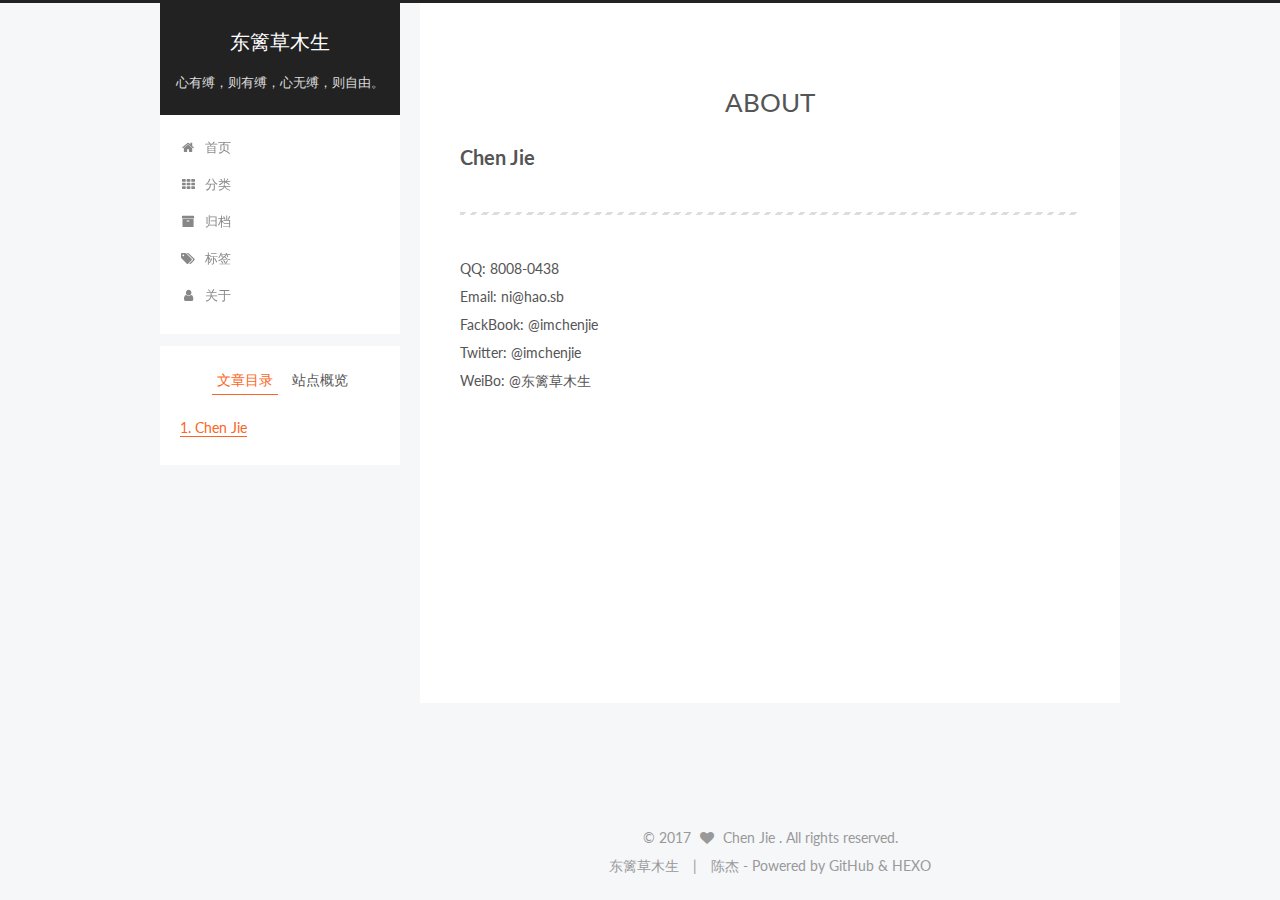
==== commit e4489963: "Site updated: 2017-07-28 10:29:06" ====
--- a/about/index.html
+++ b/about/index.html
@@ -93,17 +93,17 @@
 
 
 
-<meta name="description" content="Chen Jie QQ: 8008-0438Email: info@chenj.netFackBook: @imchenjieTwitter: @imchenjieWeiBo: @东篱草木生">
+<meta name="description" content="Chen Jie QQ: 8008-0438Email: ni@hao.sbFackBook: @imchenjieTwitter: @imchenjieWeiBo: @东篱草木生">
 <meta property="og:type" content="website">
 <meta property="og:title" content="ABOUT">
-<meta property="og:url" content="http://chenj.net/about/index.html">
+<meta property="og:url" content="https://fengzi.me/about/index.html">
 <meta property="og:site_name" content="东篱草木生">
-<meta property="og:description" content="Chen Jie QQ: 8008-0438Email: info@chenj.netFackBook: @imchenjieTwitter: @imchenjieWeiBo: @东篱草木生">
+<meta property="og:description" content="Chen Jie QQ: 8008-0438Email: ni@hao.sbFackBook: @imchenjieTwitter: @imchenjieWeiBo: @东篱草木生">
 <meta property="og:locale" content="zh-Hans">
-<meta property="og:updated_time" content="2017-07-28T02:08:52.158Z">
+<meta property="og:updated_time" content="2017-07-28T02:27:47.023Z">
 <meta name="twitter:card" content="summary">
 <meta name="twitter:title" content="ABOUT">
-<meta name="twitter:description" content="Chen Jie QQ: 8008-0438Email: info@chenj.netFackBook: @imchenjieTwitter: @imchenjieWeiBo: @东篱草木生">
+<meta name="twitter:description" content="Chen Jie QQ: 8008-0438Email: ni@hao.sbFackBook: @imchenjieTwitter: @imchenjieWeiBo: @东篱草木生">
 
 
 
@@ -131,7 +131,7 @@
 
 
 
-  <link rel="canonical" href="http://chenj.net/about/"/>
+  <link rel="canonical" href="https://fengzi.me/about/"/>
 
 
 
@@ -278,7 +278,7 @@
     
     
       <h2 id="Chen-Jie"><a href="#Chen-Jie" class="headerlink" title="Chen Jie"></a>Chen Jie</h2><hr>
-<p>QQ: 8008-0438<br>Email: info@chenj.net<br>FackBook: @imchenjie<br>Twitter: @imchenjie<br>WeiBo: @东篱草木生</p>
+<p>QQ: 8008-0438<br>Email: ni@hao.sb<br>FackBook: @imchenjie<br>Twitter: @imchenjie<br>WeiBo: @东篱草木生</p>
 
     
   </div>
--- a/css/main.css
+++ b/css/main.css
@@ -1678,7 +1678,7 @@
   width: 4px;
   height: 4px;
   border-radius: 50%;
-  background: #86b3ff;
+  background: #d28bff;
 }
 .links-of-blogroll {
   font-size: 13px;
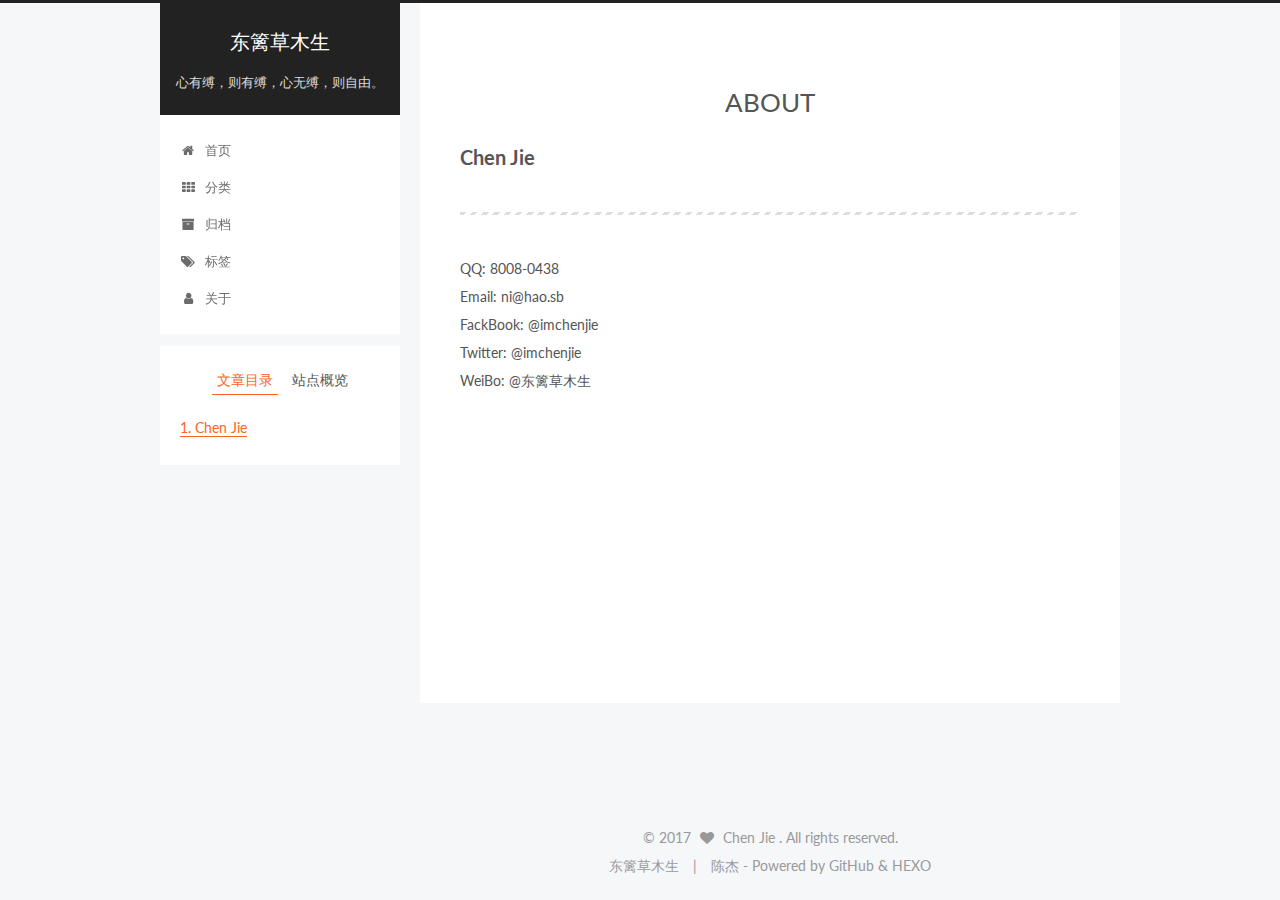
==== commit 1e463572: "Site updated: 2017-07-30 10:53:02" ====
--- a/about/index.html
+++ b/about/index.html
@@ -96,7 +96,7 @@
 <meta name="description" content="Chen Jie QQ: 8008-0438Email: ni@hao.sbFackBook: @imchenjieTwitter: @imchenjieWeiBo: @东篱草木生">
 <meta property="og:type" content="website">
 <meta property="og:title" content="ABOUT">
-<meta property="og:url" content="https://fengzi.me/about/index.html">
+<meta property="og:url" content="https://chenjie.cc/about/index.html">
 <meta property="og:site_name" content="东篱草木生">
 <meta property="og:description" content="Chen Jie QQ: 8008-0438Email: ni@hao.sbFackBook: @imchenjieTwitter: @imchenjieWeiBo: @东篱草木生">
 <meta property="og:locale" content="zh-Hans">
@@ -131,7 +131,7 @@
 
 
 
-  <link rel="canonical" href="https://fengzi.me/about/"/>
+  <link rel="canonical" href="https://chenjie.cc/about/"/>
 
 
 
--- a/css/main.css
+++ b/css/main.css
@@ -1678,7 +1678,7 @@
   width: 4px;
   height: 4px;
   border-radius: 50%;
-  background: #d28bff;
+  background: #8563ed;
 }
 .links-of-blogroll {
   font-size: 13px;
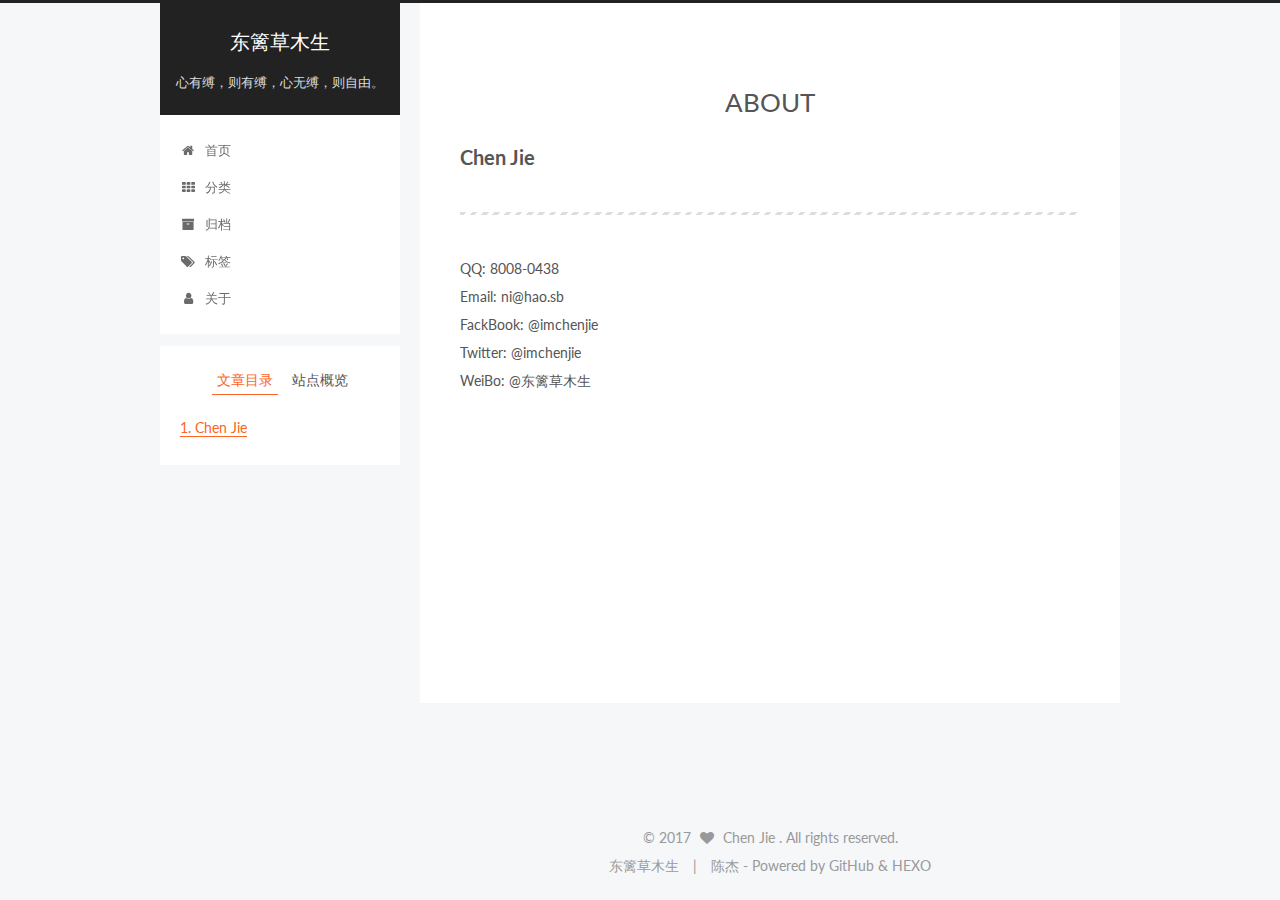
==== commit 3e422910: "Site updated: 2017-07-31 09:30:30" ====
--- a/about/index.html
+++ b/about/index.html
@@ -334,7 +334,7 @@
           
             <div class="site-state-item site-state-posts">
               <a href="/archives/">
-                <span class="site-state-item-count">1</span>
+                <span class="site-state-item-count">3</span>
                 <span class="site-state-item-name">日志</span>
               </a>
             </div>
--- a/css/main.css
+++ b/css/main.css
@@ -1678,7 +1678,7 @@
   width: 4px;
   height: 4px;
   border-radius: 50%;
-  background: #8563ed;
+  background: #ffdeff;
 }
 .links-of-blogroll {
   font-size: 13px;
